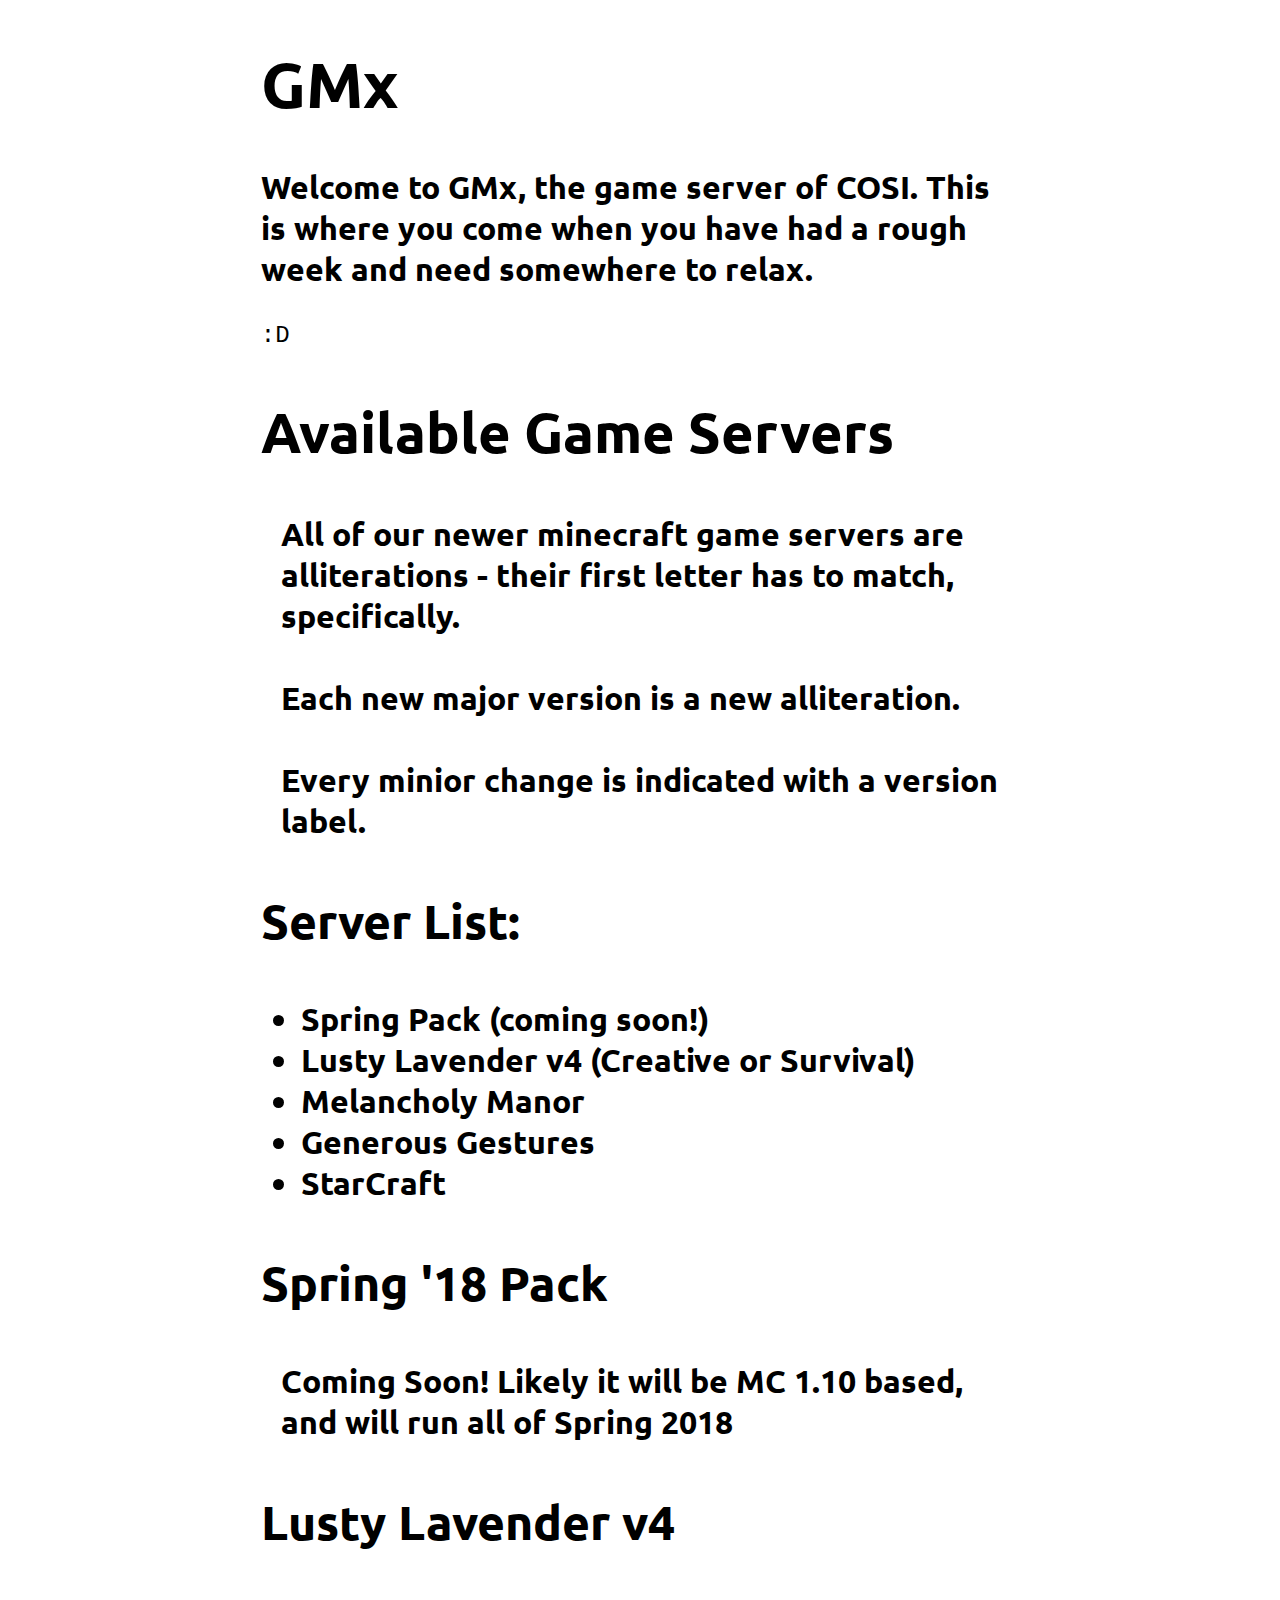
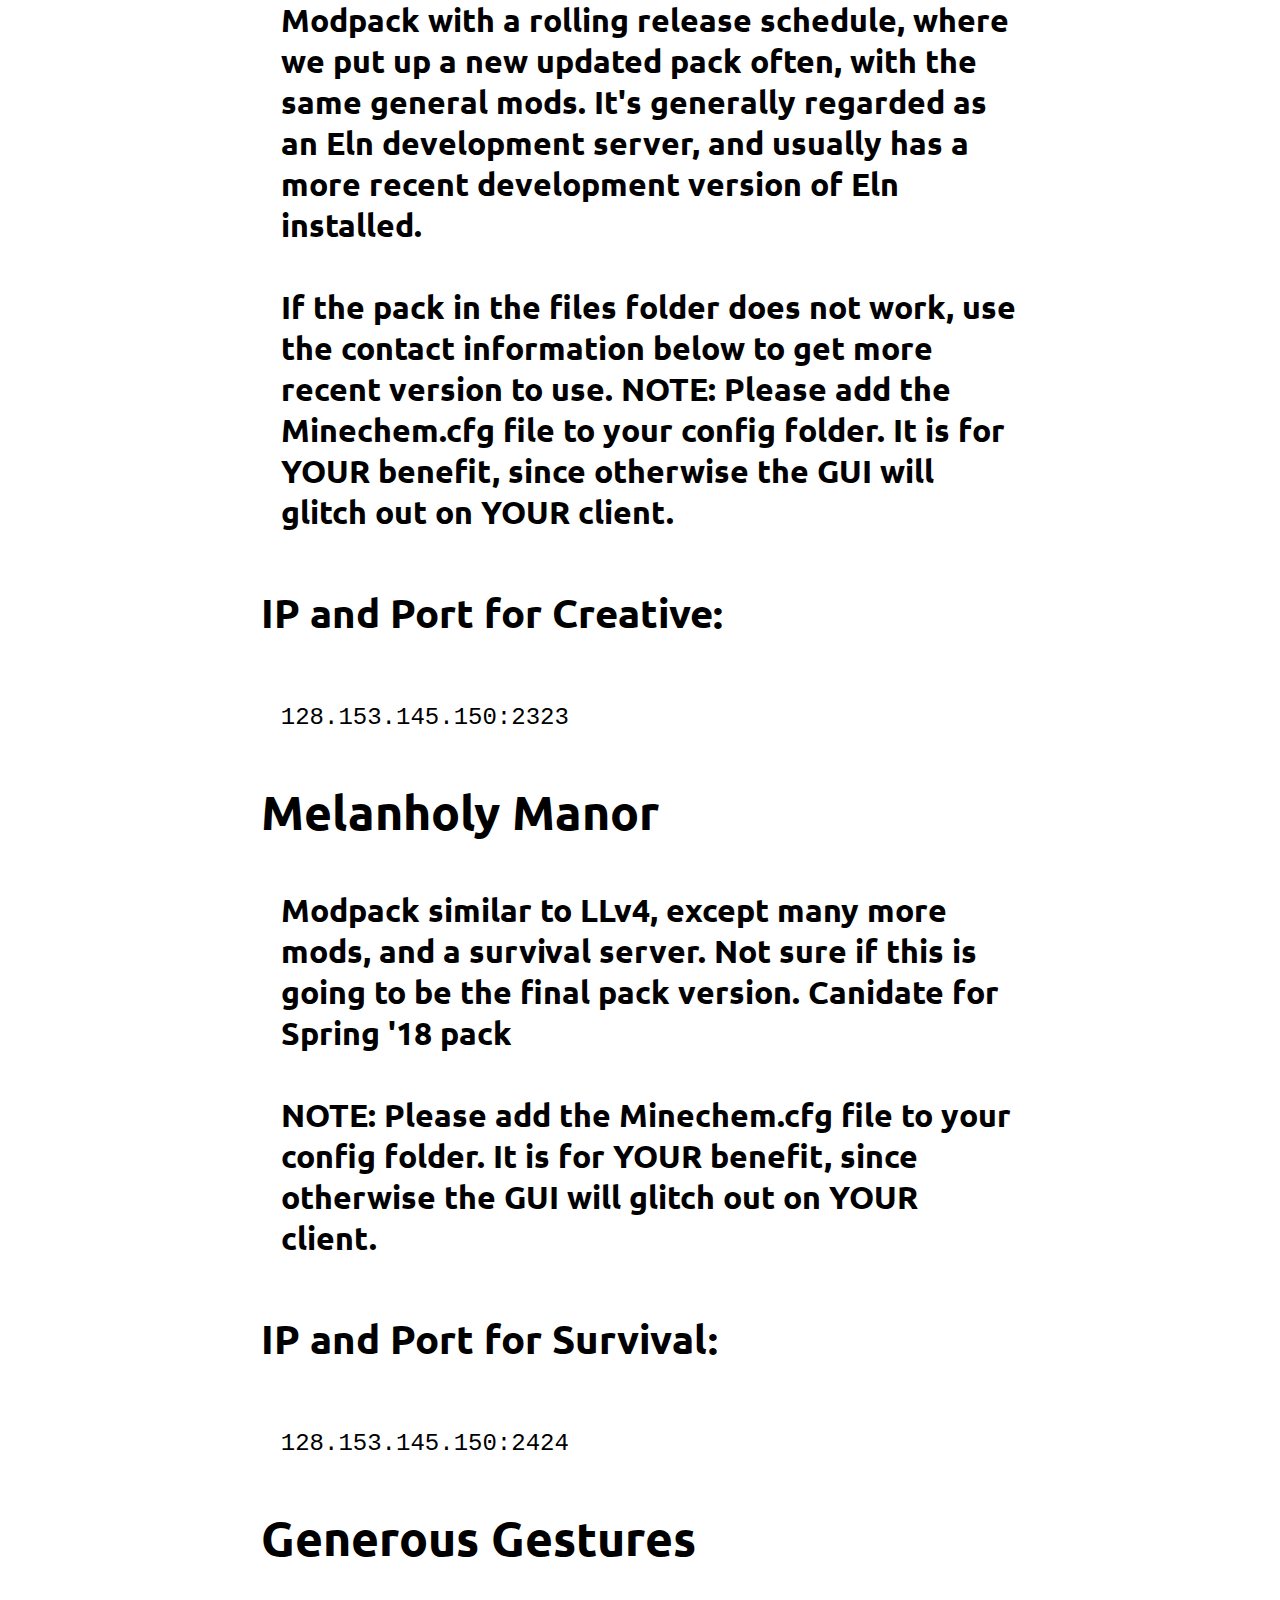
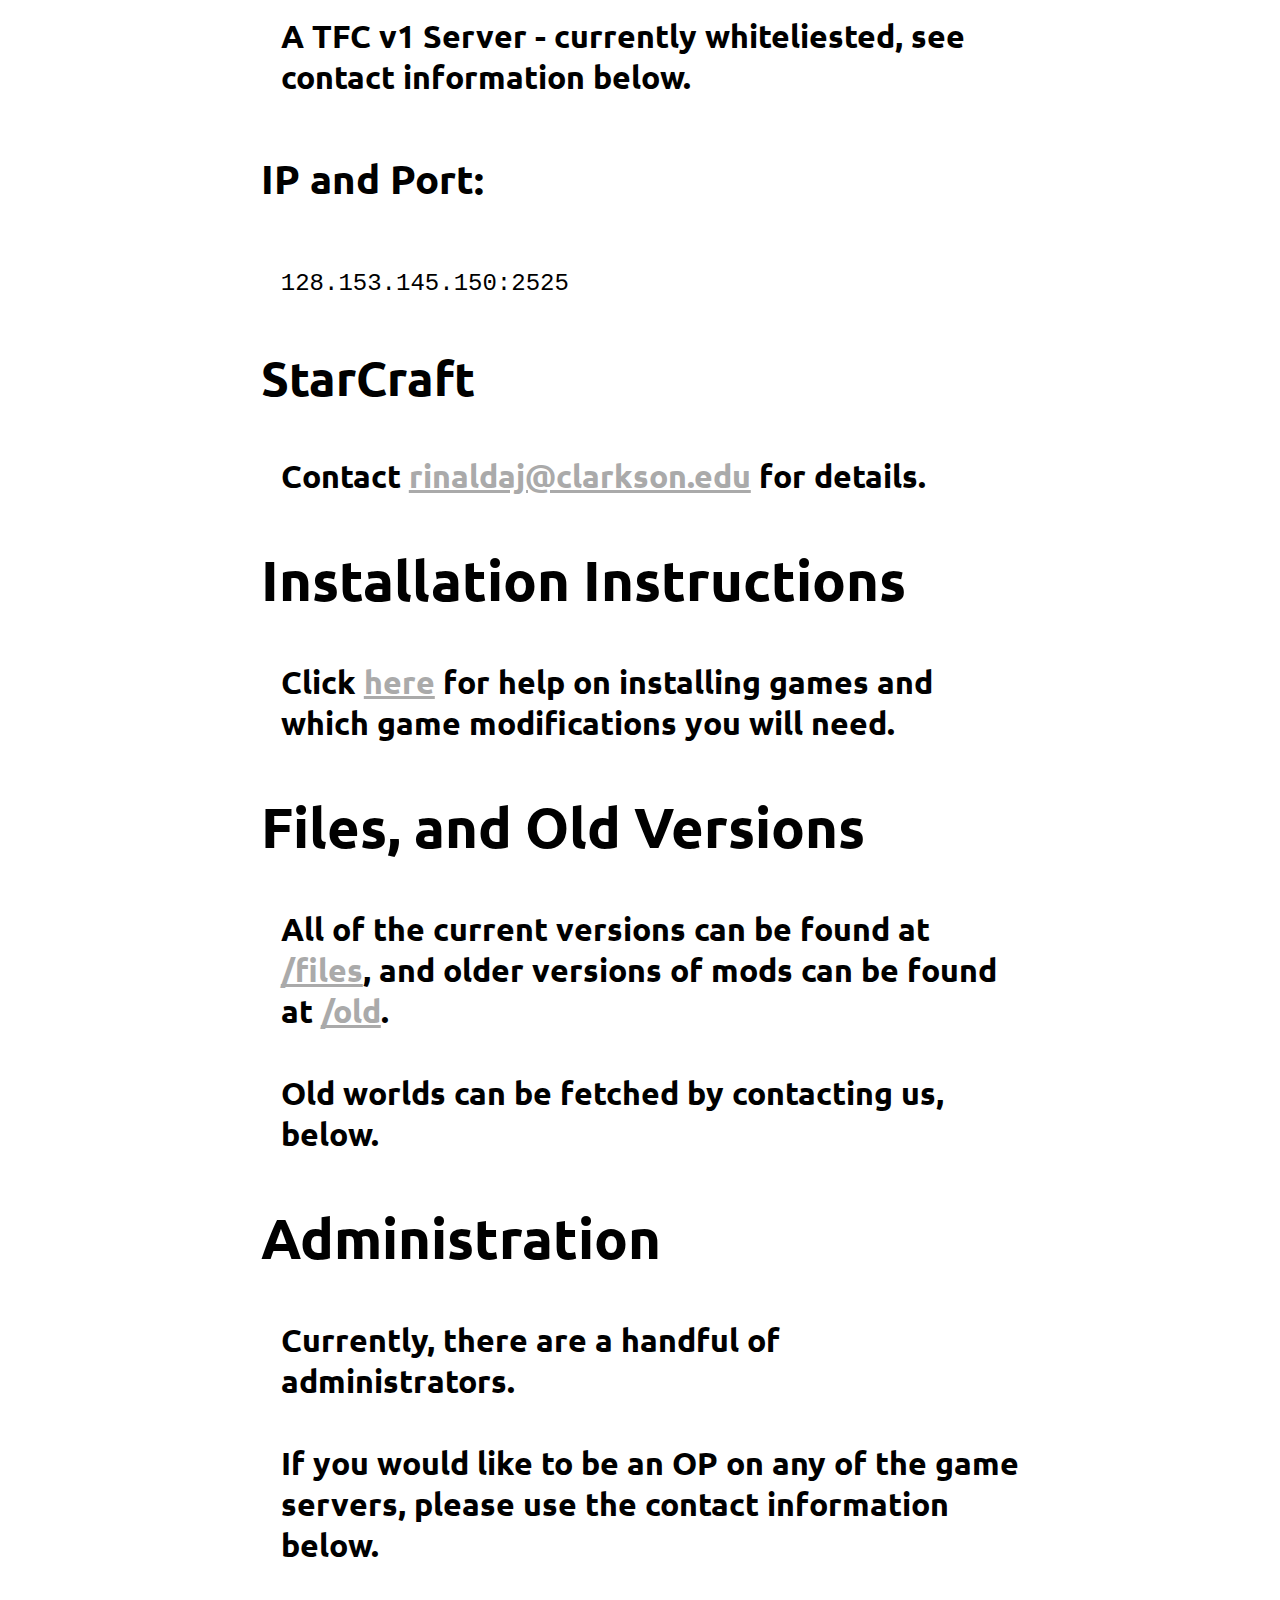
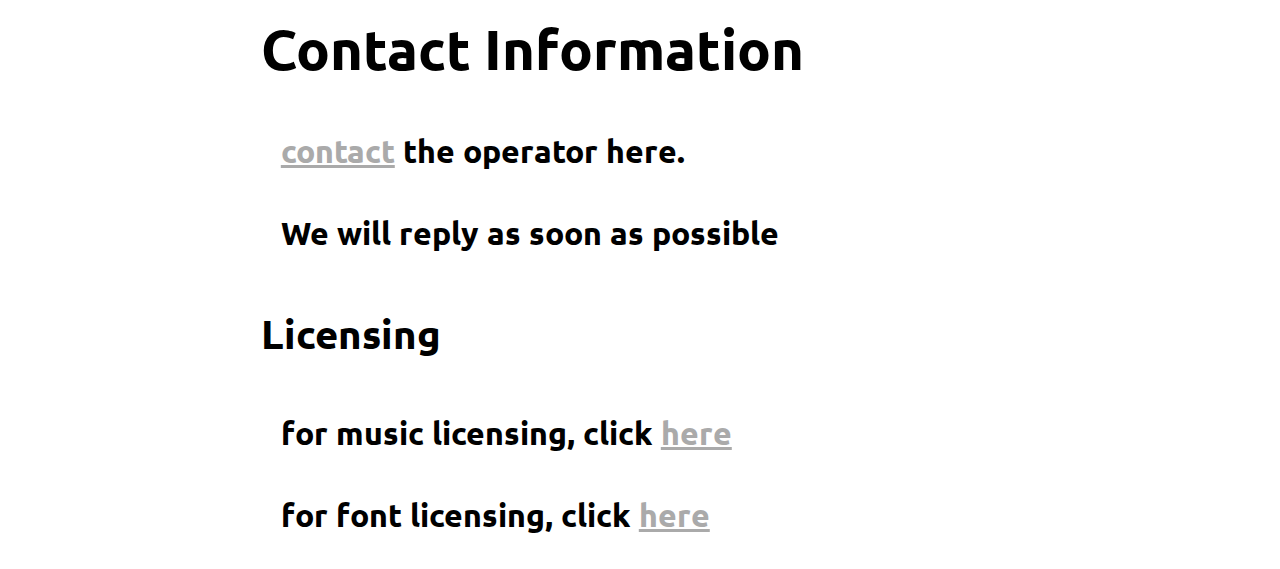
==== index.html @ 0f00244c "melancholy manor v1 going up soon" ====
<!DOCTYPE html>
<html>
<head>
  <meta charset="utf-8">
  <meta name="viewport" content="width=device-width, initial-scale=1.0">
  <link rel="stylesheet" type="text/css" href="style.css">
  <title>GMx</title>
</head>
<body>
  <div class="content">

    <h1>GMx</h1>
    <p>
      Welcome to GMx, the game server of COSI. This is where you come when you
      have had a rough week and need somewhere to relax. <pre>:D</pre>
    </p>

    <h2>Available Game Servers</h2>
    <p class="indent">
      All of our newer minecraft game servers are alliterations -
      their first letter has to match, specifically.
      <br/><br/>
      Each new major version is a new alliteration.
      <br/><br/>
      Every minior change is indicated with a version label.
    </p>

    <h3>Server List:</h3>
    <ul>
      <li>Spring Pack (coming soon!)</li>
      <li>Lusty Lavender v4 (Creative or Survival)</li>
      <li>Melancholy Manor</li>
      <li>Generous Gestures</li>
      <li>StarCraft</li>
    </ul>

    <h3>Spring '18 Pack</h3>
    <p class="indent">
      Coming Soon! Likely it will be MC 1.10 based, and will run all of Spring 2018
    </p>

    <h3>Lusty Lavender v4</h3>
    <p class="indent">
      Modpack with a rolling release schedule, where we put up a new updated pack often, with the same general mods. It's generally regarded as an Eln development server, and usually has a more recent development version of Eln installed.
      <br/><br/>
      If the pack in the files folder does not work, use the contact information below to get more recent version to use. NOTE: Please add the Minechem.cfg file to your config folder. It is for YOUR benefit, since otherwise the GUI will glitch out on YOUR client.
    </p>
    <h4>IP and Port for Creative:</h4>
    <code class="indent">128.153.145.150:2323</code>

    <h3>Melanholy Manor</h3>
    <p class="indent">
      Modpack similar to LLv4, except many more mods, and a survival server. Not sure if this is going to be the final pack version. Canidate for Spring '18 pack
      <br/><br/>
      NOTE: Please add the Minechem.cfg file to your config folder. It is for YOUR benefit, since otherwise the GUI will glitch out on YOUR client.
    <h4>IP and Port for Survival:</h4>
    <code class="indent">128.153.145.150:2424</code>

    <h3>Generous Gestures</h3>
    <p class="indent">
      A TFC v1 Server - currently whiteliested, see contact information below.
    <p class="indent">
    <h4>IP and Port:</h4>
    <code class="indent">128.153.145.150:2525</code>

    <h3>StarCraft</h3>
    <p class="indent">
      Contact <a href="mailto:rinaldaj@clarkson.edu">rinaldaj@clarkson.edu</a> for details.
    </p>

    <h2>Installation Instructions</h2>
    <p class="indent">
      Click <a href="install.html">here</a> for help on installing games and
      which game modifications you will need.
    </p>

    <h2>Files, and Old Versions</h2>
    <p class="indent">
      All of the current versions can be found at <a href="/files">/files</a>,
      and older versions of mods can be found at <a href="/old">/old</a>.
      <br/><br/>
      Old worlds can be fetched by contacting us, below.
    </p>

    <h2>Administration</h2>
    <p class="indent">
      Currently, there are a handful of administrators.
      <br/><br/>
      If you would like to be an OP on any of the game servers,
      please use the contact information below.
    </p>

    <h2>Contact Information</h2>
    <p class="indent">
      <a href="mailto:jrddunbr@gmail.com">contact</a> the operator here.
      <br/><br/>
      We will reply as soon as possible
    </p>

    <h4>Licensing</h4>
  	<p class="indent">
      for music licensing, click <a href="music.html">here</a>
      <br/><br/>
      for font licensing, click <a href="font/">here</a>
    </p>
  </div>
  <audio src="music/epic-song.mp3" style="display:hidden" autoplay loop></audio>
</body>
</html>
---- style.css ----
@font-face {
    font-family: gmx;
    src: url(font/Ubuntu-B.ttf);
}

html {
  background: #FFFFFF;
  color: black;
  font-family: "gmx", "Lucida Console", Monaco, monospace;
  font-size: 32px;
}

h1 {
  font-size: 64px;
}

h2 {
  font-size: 56px;
}

h3 {
  font-size: 48px;
}

h4 {
  font-size: 40px;
}


a, a.visited {
  color: #AAAAAA;
}

code, pre {
  font-family: "Lucida Console", Monaco, monospace;
  font-size: 24px;
}

.content {
  margin-left: 20%;
  margin-right: 20%;
}

.indent {
  margin-left: 20px;
}
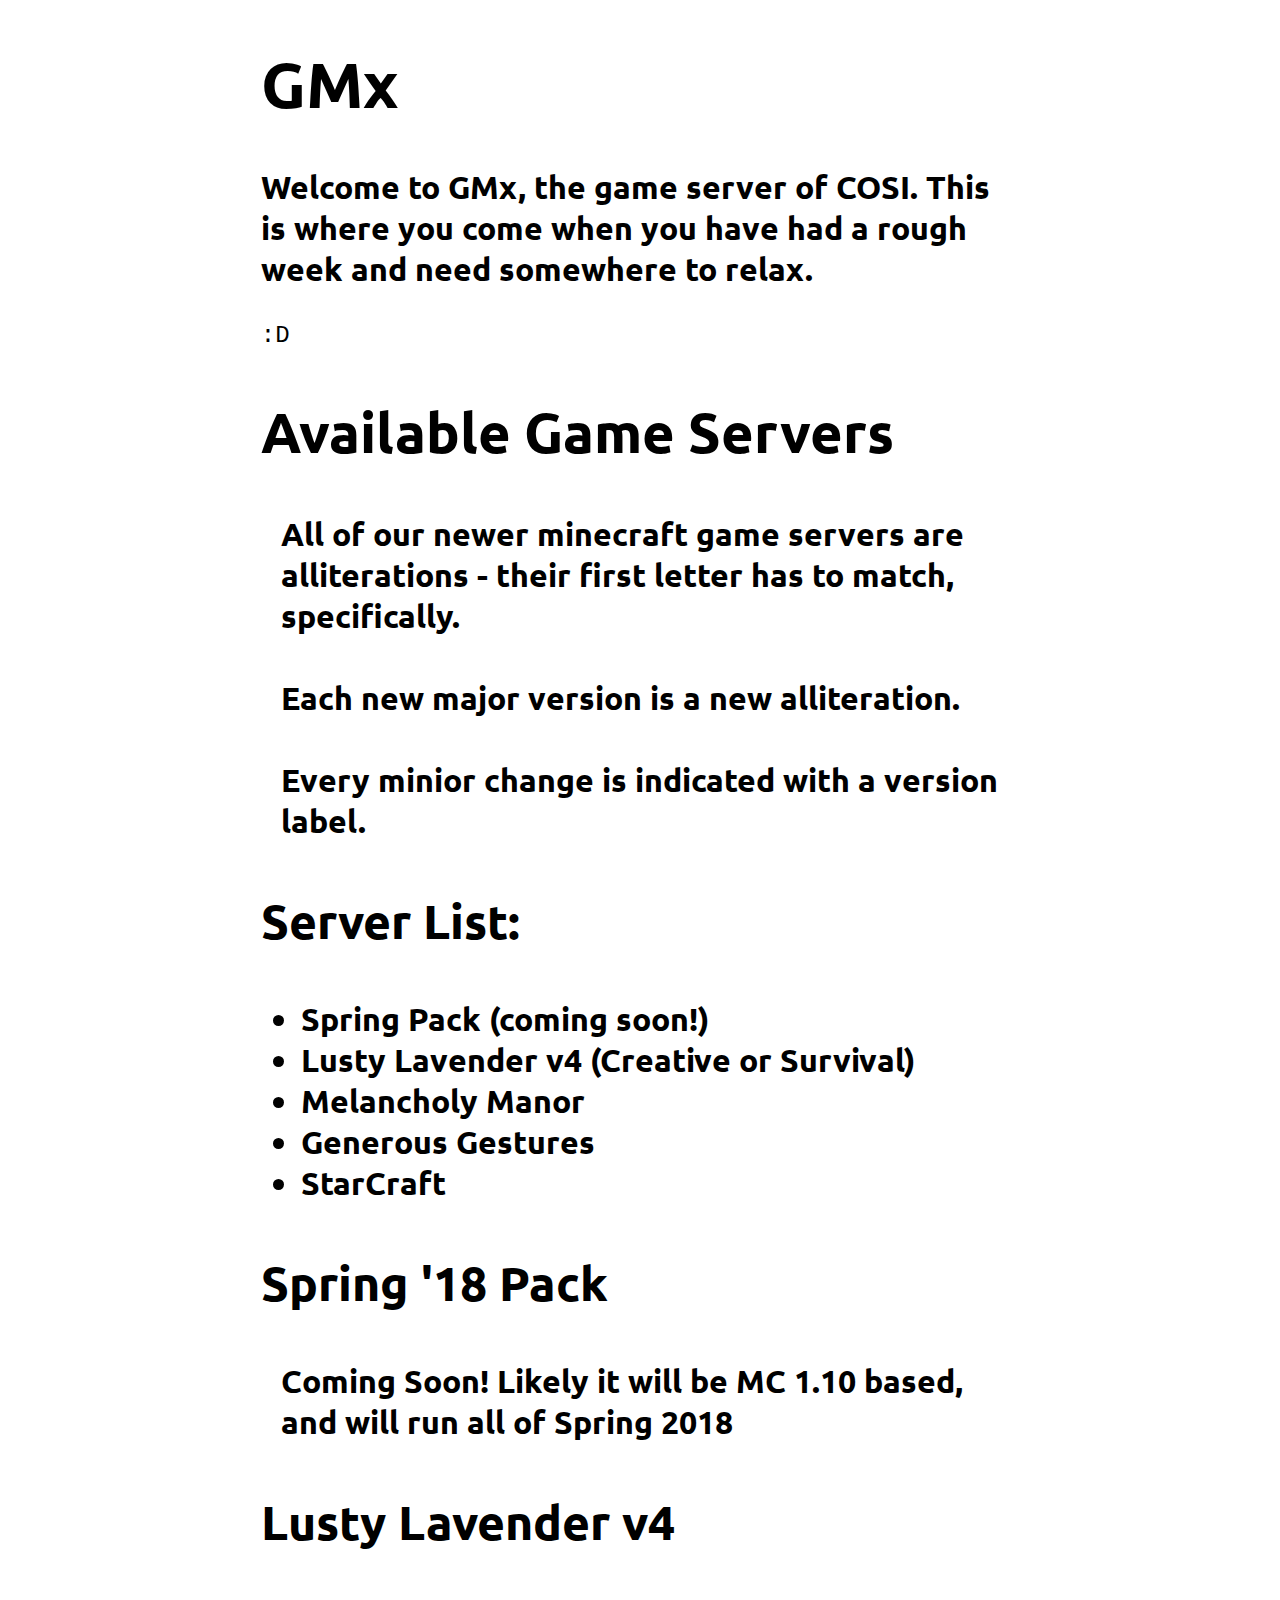
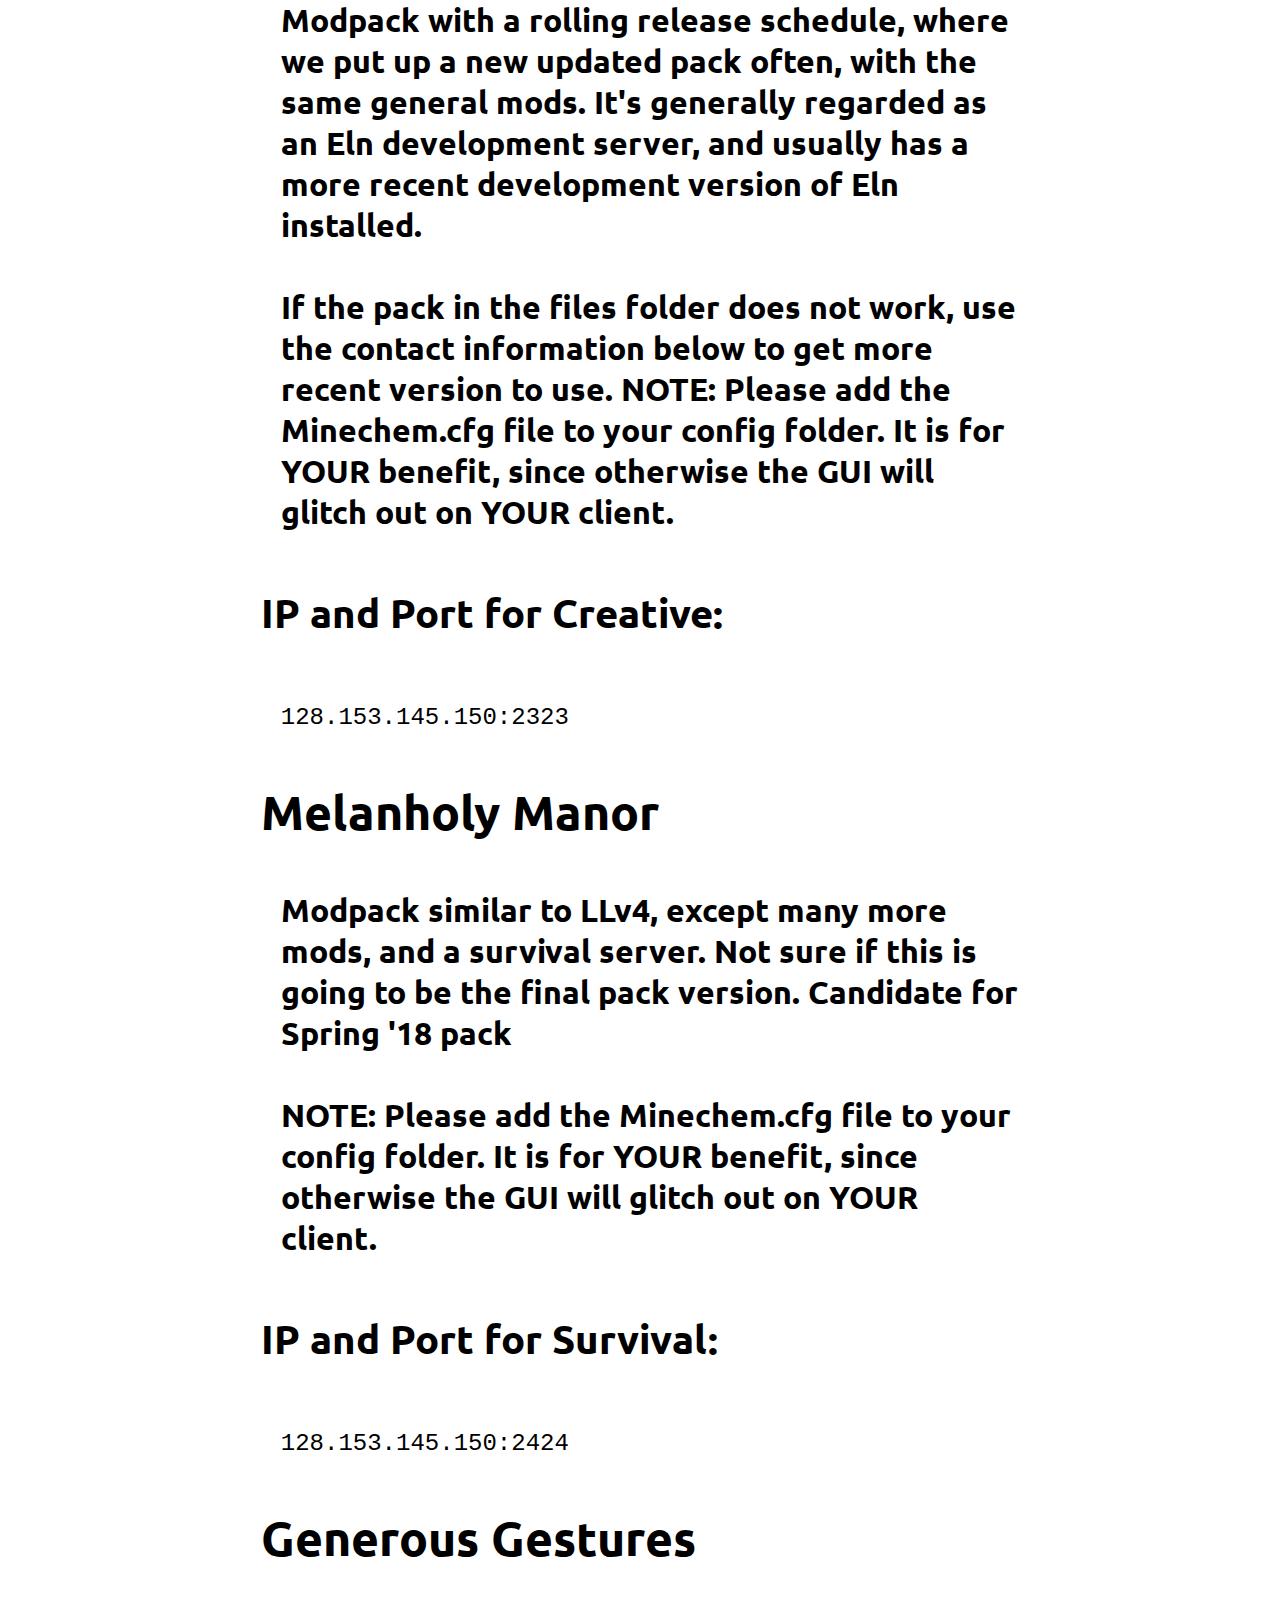
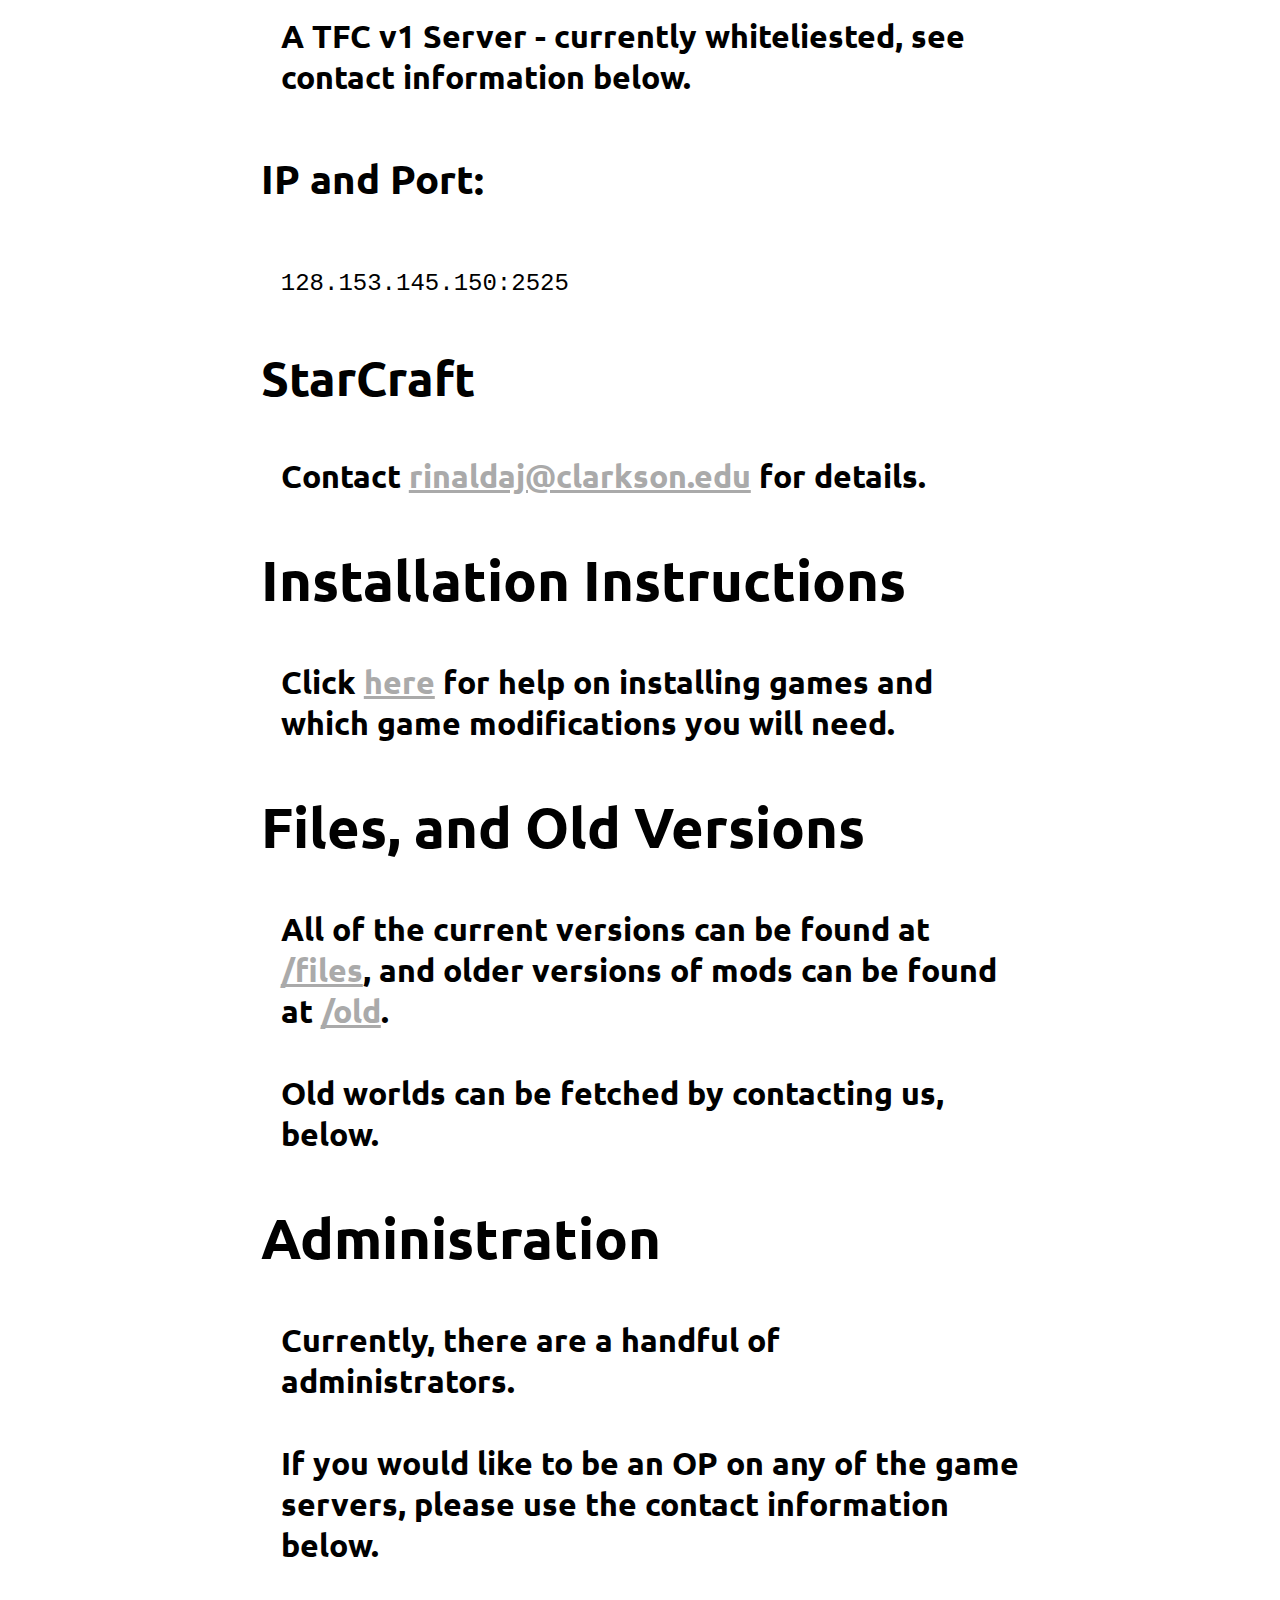
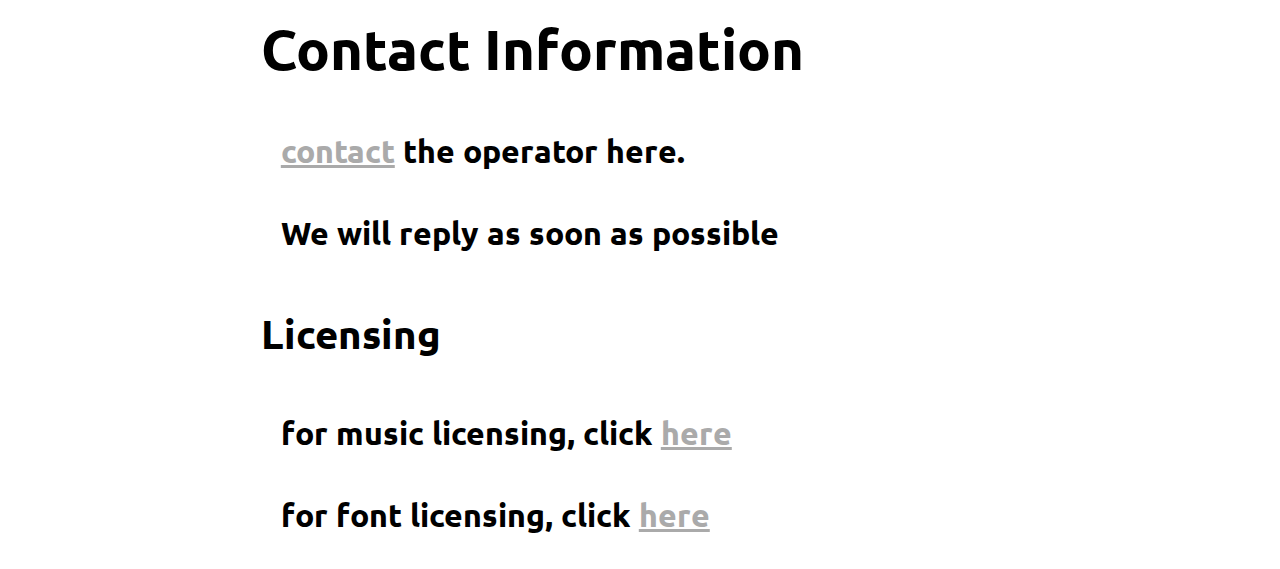
==== commit faafb53d: "whops" ====
--- a/index.html
+++ b/index.html
@@ -50,7 +50,7 @@
 
     <h3>Melanholy Manor</h3>
     <p class="indent">
-      Modpack similar to LLv4, except many more mods, and a survival server. Not sure if this is going to be the final pack version. Canidate for Spring '18 pack
+      Modpack similar to LLv4, except many more mods, and a survival server. Not sure if this is going to be the final pack version. Candidate for Spring '18 pack
       <br/><br/>
       NOTE: Please add the Minechem.cfg file to your config folder. It is for YOUR benefit, since otherwise the GUI will glitch out on YOUR client.
     <h4>IP and Port for Survival:</h4>
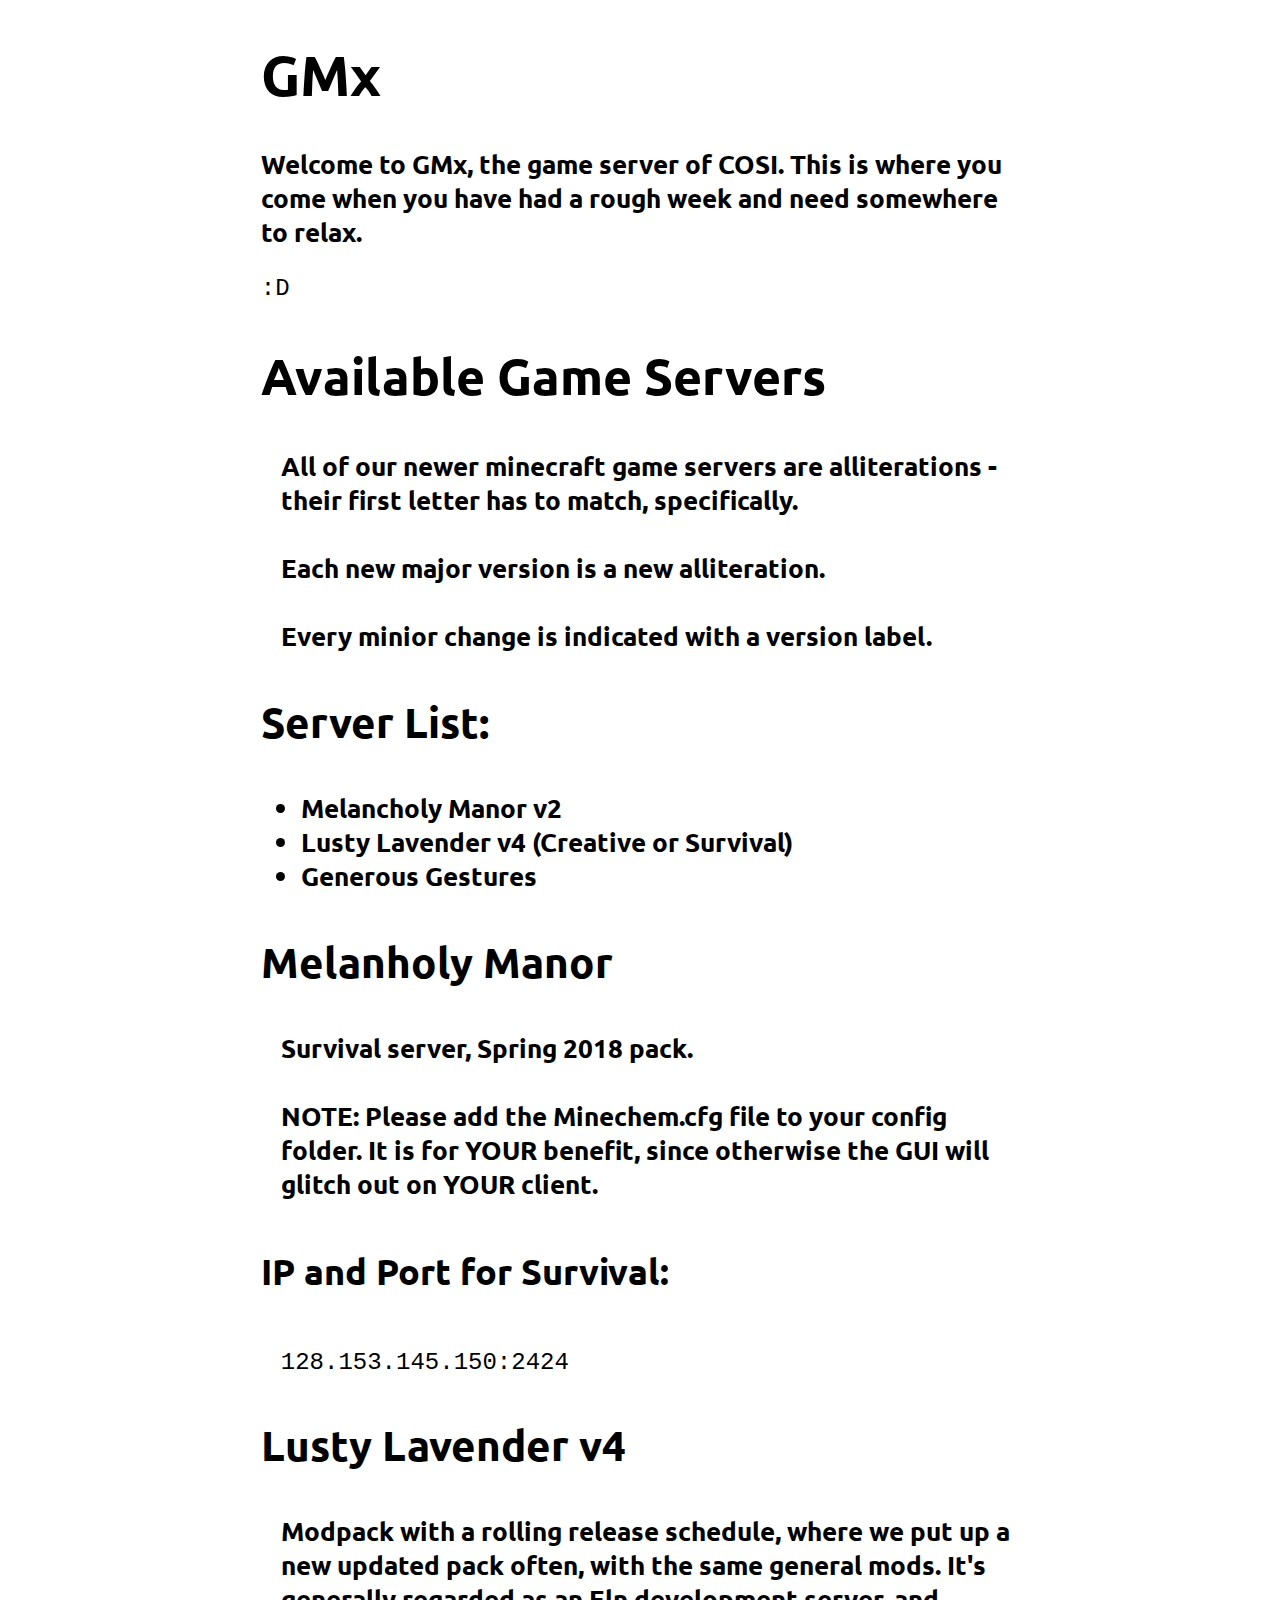
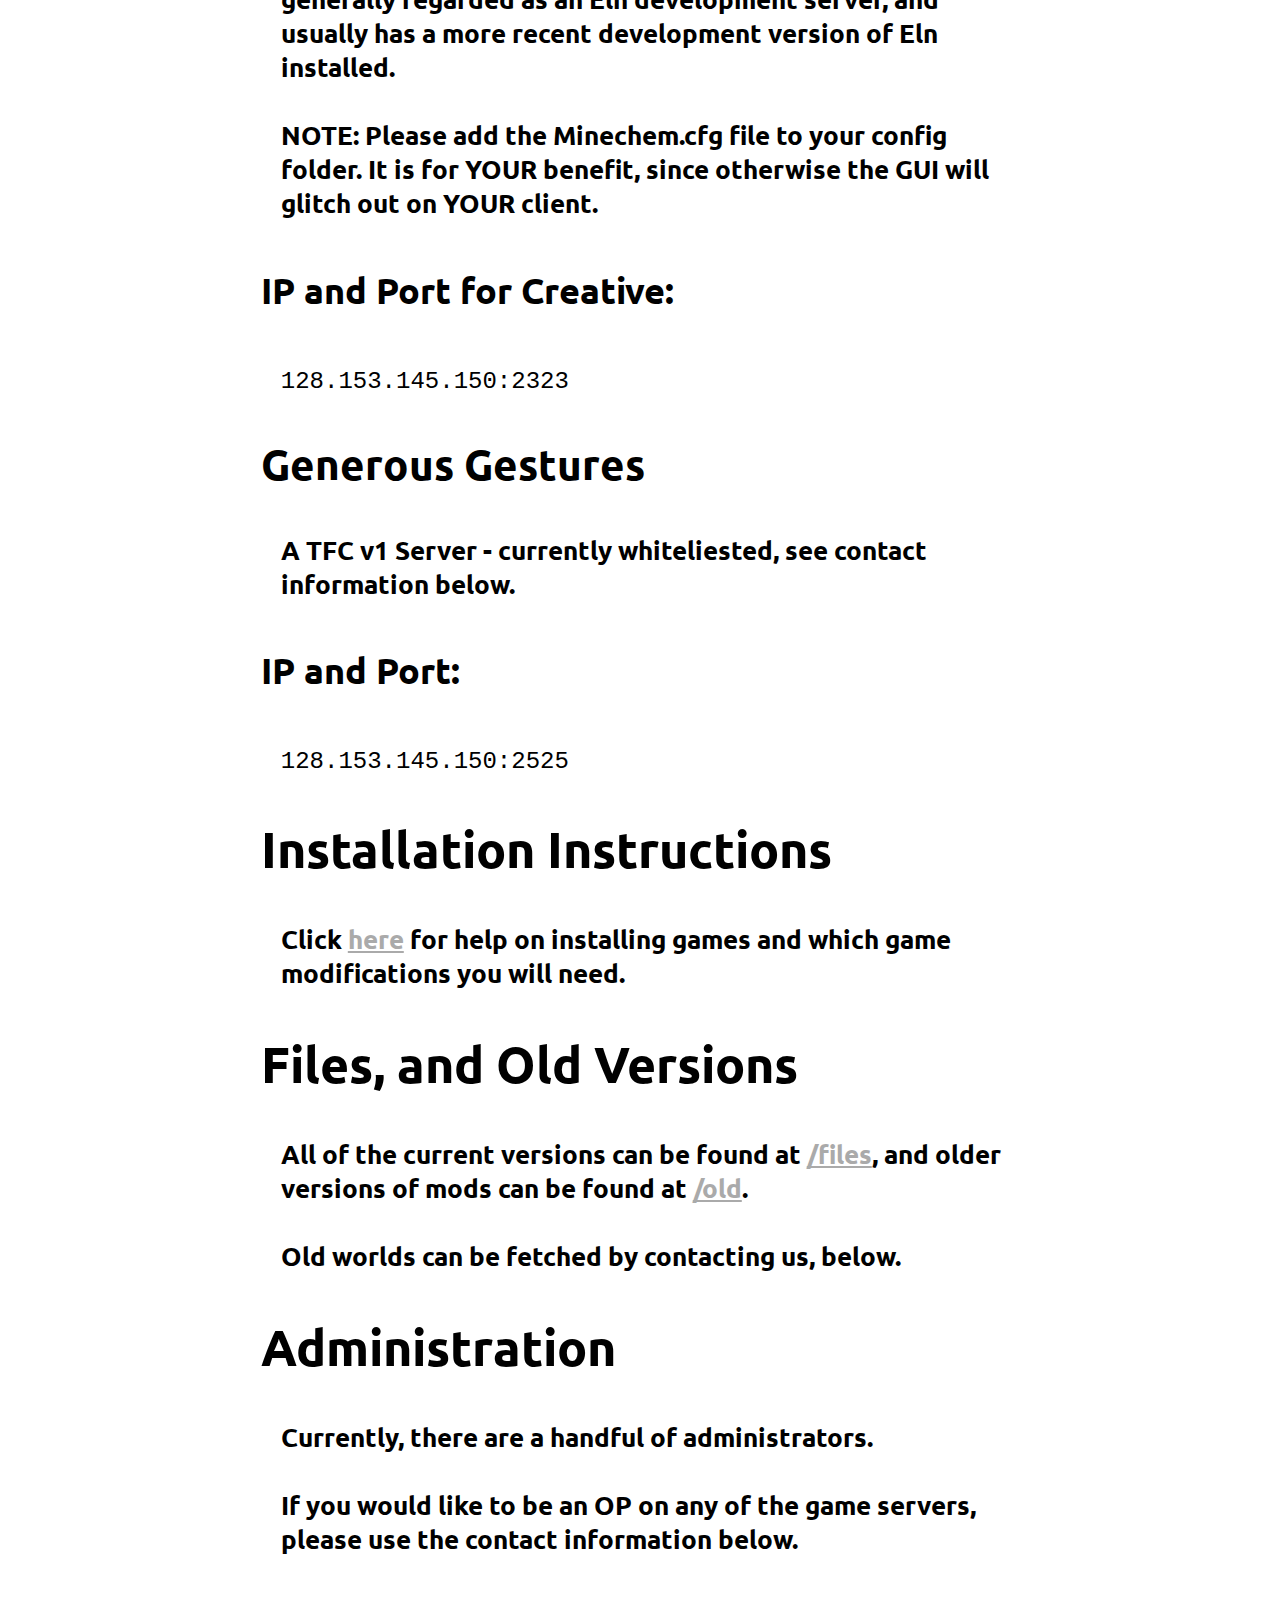
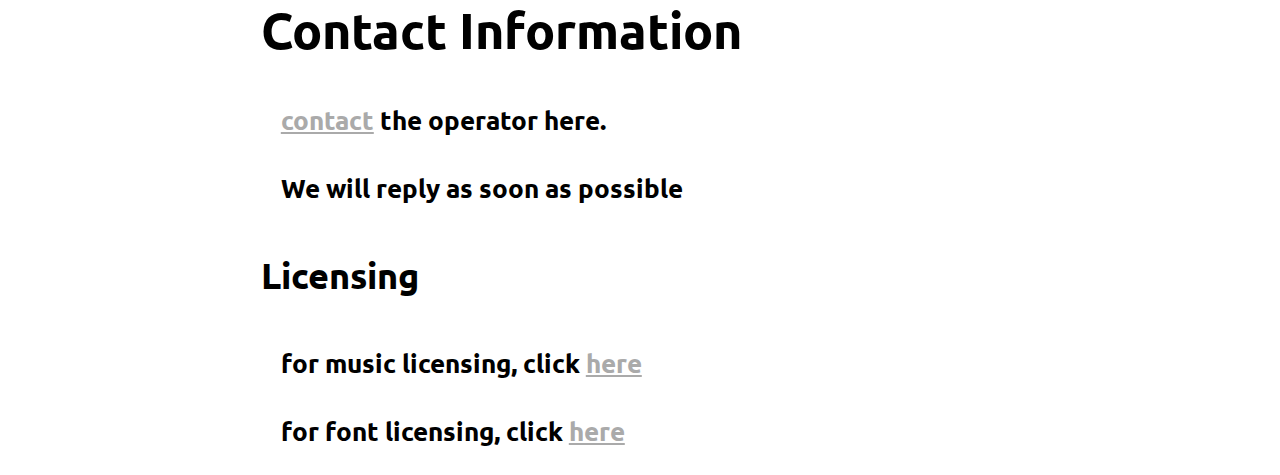
==== commit 9676b6f2: "removing erronous server (it was starbound) and updating packs" ====
--- a/index.html
+++ b/index.html
@@ -27,34 +27,27 @@
 
     <h3>Server List:</h3>
     <ul>
-      <li>Spring Pack (coming soon!)</li>
+      <li>Melancholy Manor v2</li>
       <li>Lusty Lavender v4 (Creative or Survival)</li>
-      <li>Melancholy Manor</li>
       <li>Generous Gestures</li>
-      <li>StarCraft</li>
     </ul>
 
-    <h3>Spring '18 Pack</h3>
+    <h3>Melanholy Manor</h3>
     <p class="indent">
-      Coming Soon! Likely it will be MC 1.10 based, and will run all of Spring 2018
-    </p>
+      Survival server, Spring 2018 pack.
+      <br/><br/>
+      NOTE: Please add the Minechem.cfg file to your config folder. It is for YOUR benefit, since otherwise the GUI will glitch out on YOUR client.
+    <h4>IP and Port for Survival:</h4>
+    <code class="indent">128.153.145.150:2424</code>
 
     <h3>Lusty Lavender v4</h3>
     <p class="indent">
       Modpack with a rolling release schedule, where we put up a new updated pack often, with the same general mods. It's generally regarded as an Eln development server, and usually has a more recent development version of Eln installed.
       <br/><br/>
-      If the pack in the files folder does not work, use the contact information below to get more recent version to use. NOTE: Please add the Minechem.cfg file to your config folder. It is for YOUR benefit, since otherwise the GUI will glitch out on YOUR client.
+      NOTE: Please add the Minechem.cfg file to your config folder. It is for YOUR benefit, since otherwise the GUI will glitch out on YOUR client.
     </p>
     <h4>IP and Port for Creative:</h4>
     <code class="indent">128.153.145.150:2323</code>
-
-    <h3>Melanholy Manor</h3>
-    <p class="indent">
-      Modpack similar to LLv4, except many more mods, and a survival server. Not sure if this is going to be the final pack version. Candidate for Spring '18 pack
-      <br/><br/>
-      NOTE: Please add the Minechem.cfg file to your config folder. It is for YOUR benefit, since otherwise the GUI will glitch out on YOUR client.
-    <h4>IP and Port for Survival:</h4>
-    <code class="indent">128.153.145.150:2424</code>
 
     <h3>Generous Gestures</h3>
     <p class="indent">
@@ -62,11 +55,6 @@
     <p class="indent">
     <h4>IP and Port:</h4>
     <code class="indent">128.153.145.150:2525</code>
-
-    <h3>StarCraft</h3>
-    <p class="indent">
-      Contact <a href="mailto:rinaldaj@clarkson.edu">rinaldaj@clarkson.edu</a> for details.
-    </p>
 
     <h2>Installation Instructions</h2>
     <p class="indent">
--- a/style.css
+++ b/style.css
@@ -7,23 +7,23 @@
   background: #FFFFFF;
   color: black;
   font-family: "gmx", "Lucida Console", Monaco, monospace;
-  font-size: 32px;
+  font-size: 26px;
 }
 
 h1 {
-  font-size: 64px;
+  font-size: 56px;
 }
 
 h2 {
-  font-size: 56px;
+  font-size: 50px;
 }
 
 h3 {
-  font-size: 48px;
+  font-size: 42px;
 }
 
 h4 {
-  font-size: 40px;
+  font-size: 36px;
 }
 
 
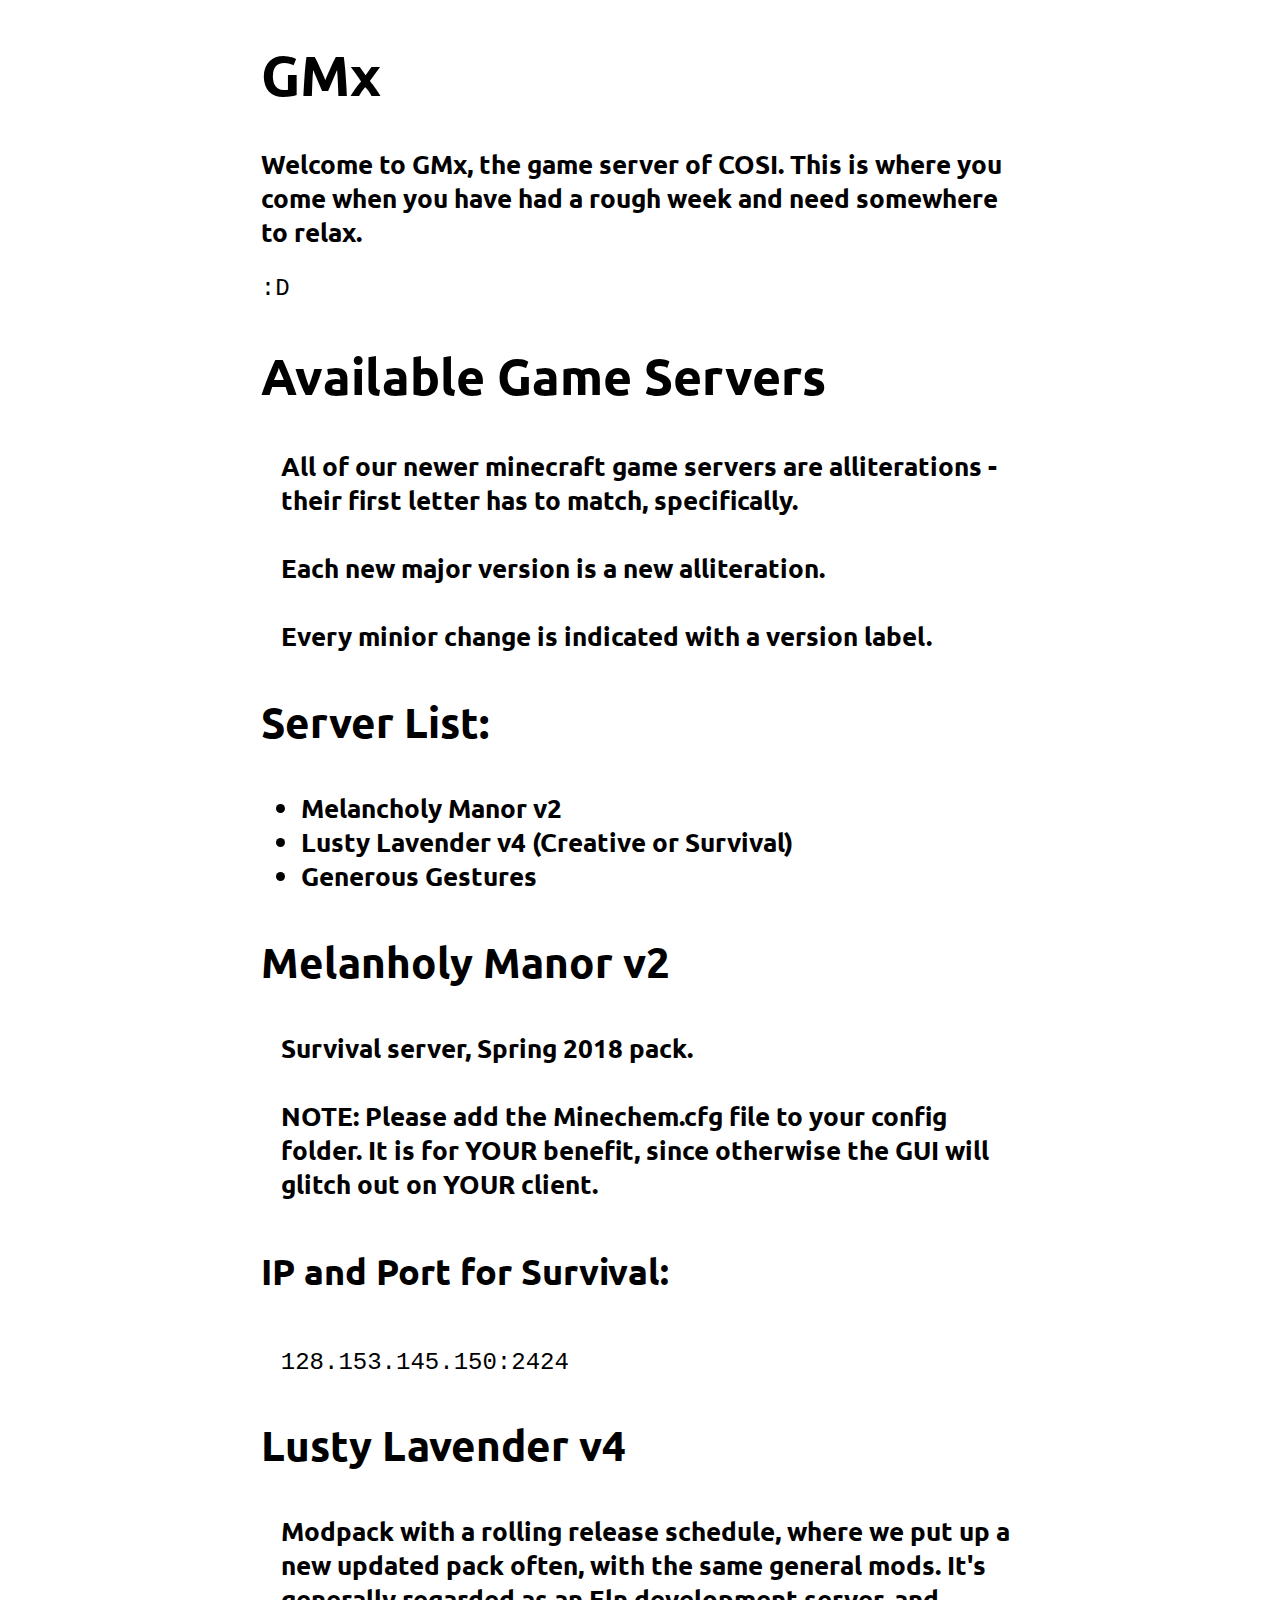
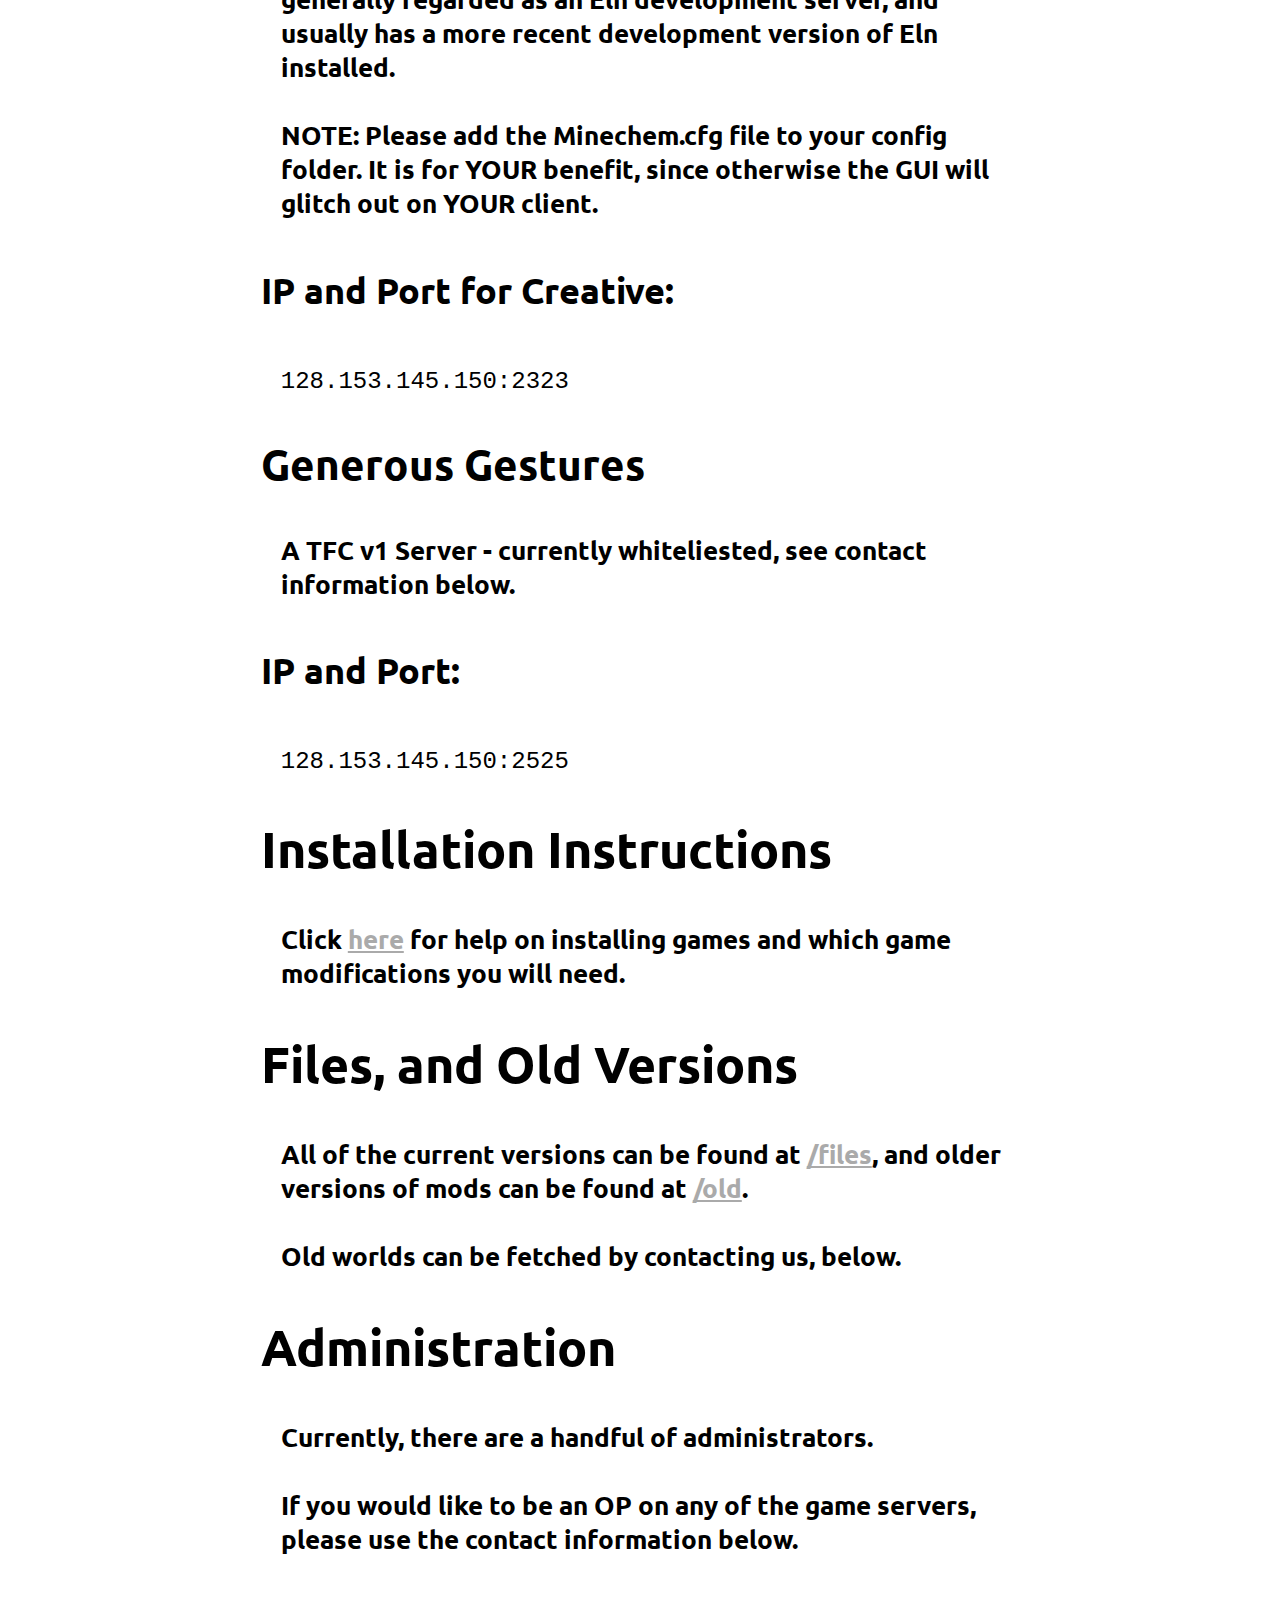
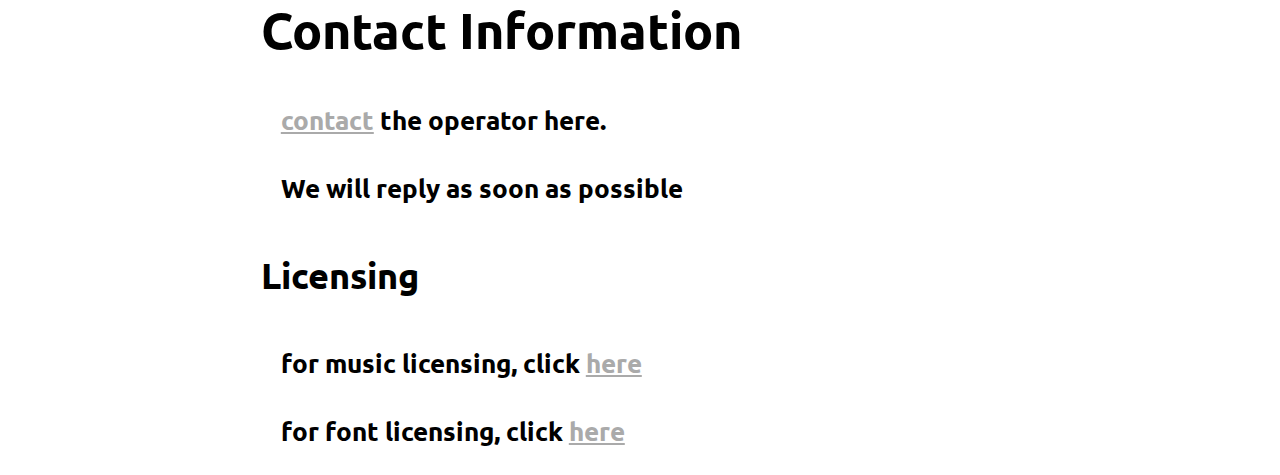
==== commit cdbcddac: "v2" ====
--- a/index.html
+++ b/index.html
@@ -32,7 +32,7 @@
       <li>Generous Gestures</li>
     </ul>
 
-    <h3>Melanholy Manor</h3>
+    <h3>Melanholy Manor v2</h3>
     <p class="indent">
       Survival server, Spring 2018 pack.
       <br/><br/>
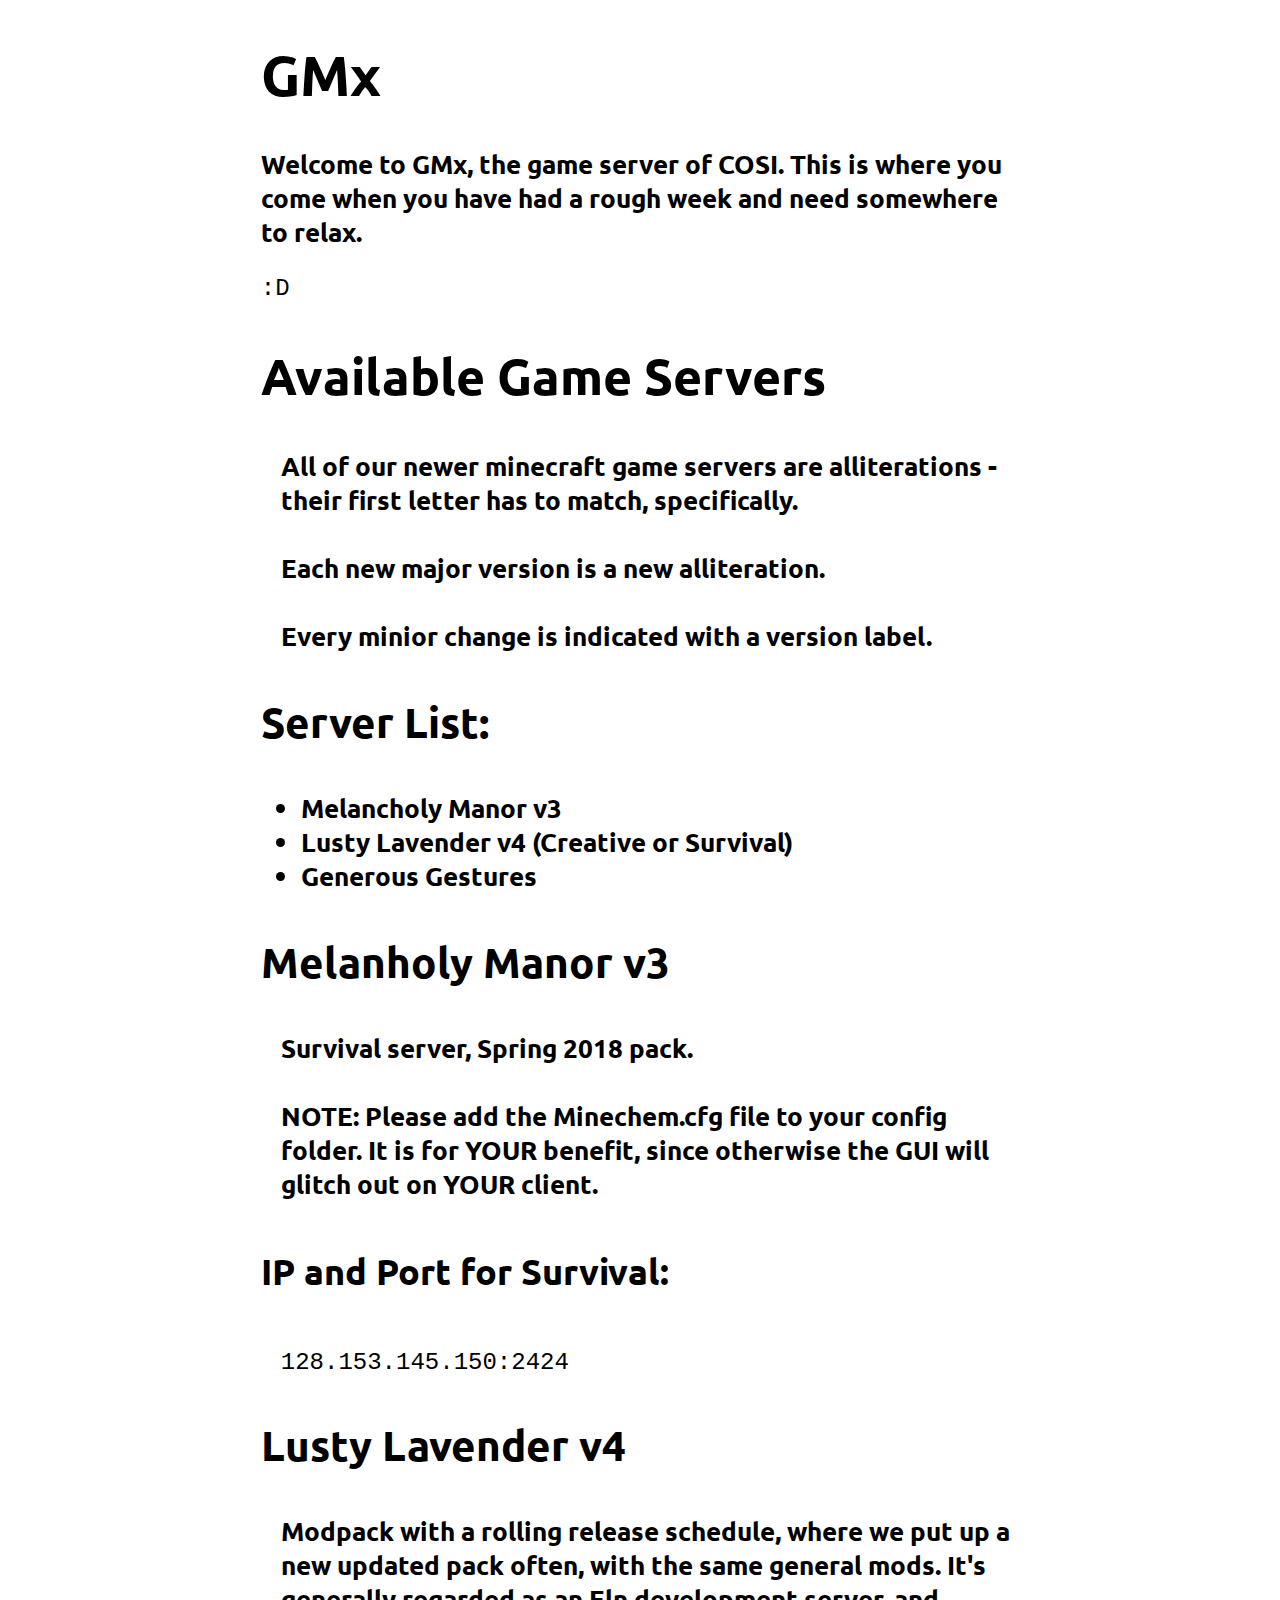
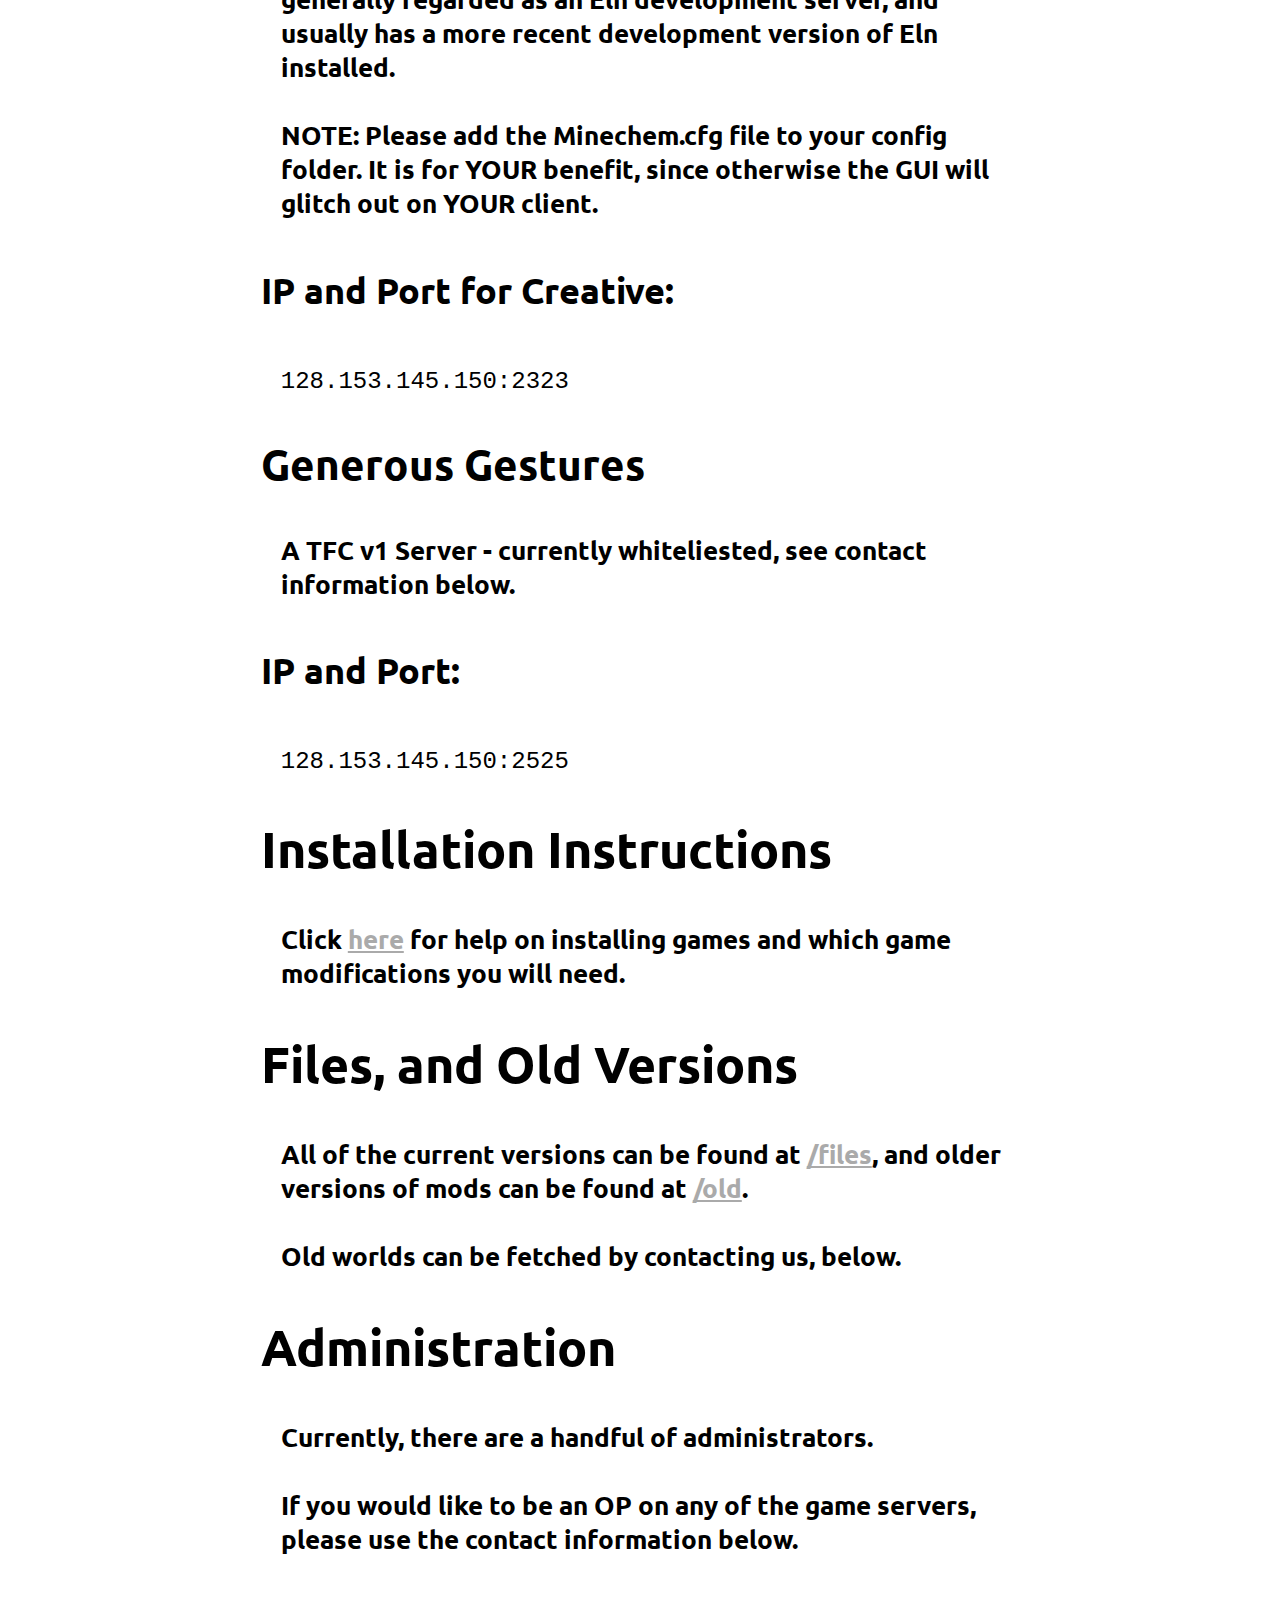
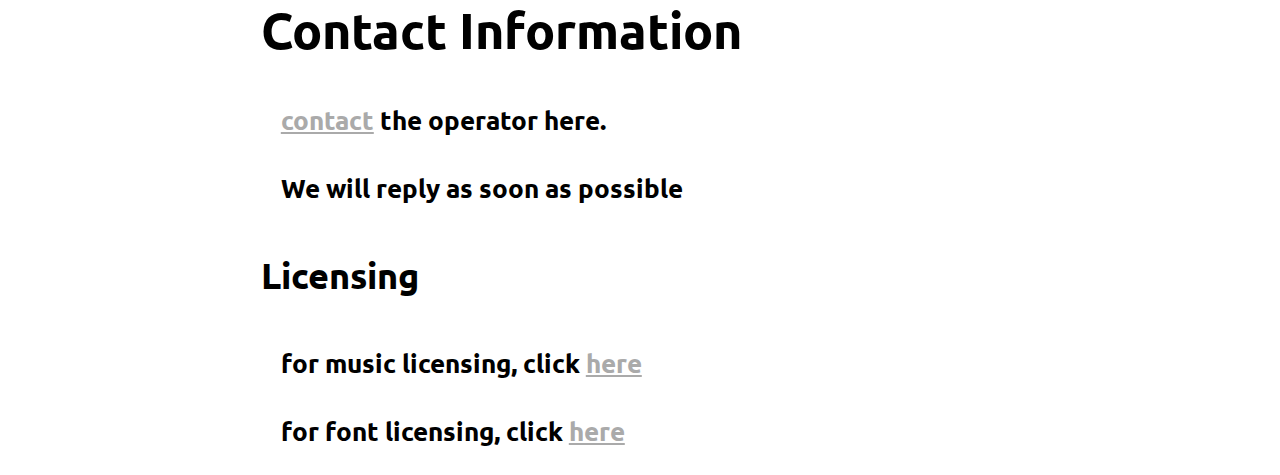
==== commit 0c7443fb: "derp, v3" ====
--- a/index.html
+++ b/index.html
@@ -27,12 +27,12 @@
 
     <h3>Server List:</h3>
     <ul>
-      <li>Melancholy Manor v2</li>
+      <li>Melancholy Manor v3</li>
       <li>Lusty Lavender v4 (Creative or Survival)</li>
       <li>Generous Gestures</li>
     </ul>
 
-    <h3>Melanholy Manor v2</h3>
+    <h3>Melanholy Manor v3</h3>
     <p class="indent">
       Survival server, Spring 2018 pack.
       <br/><br/>
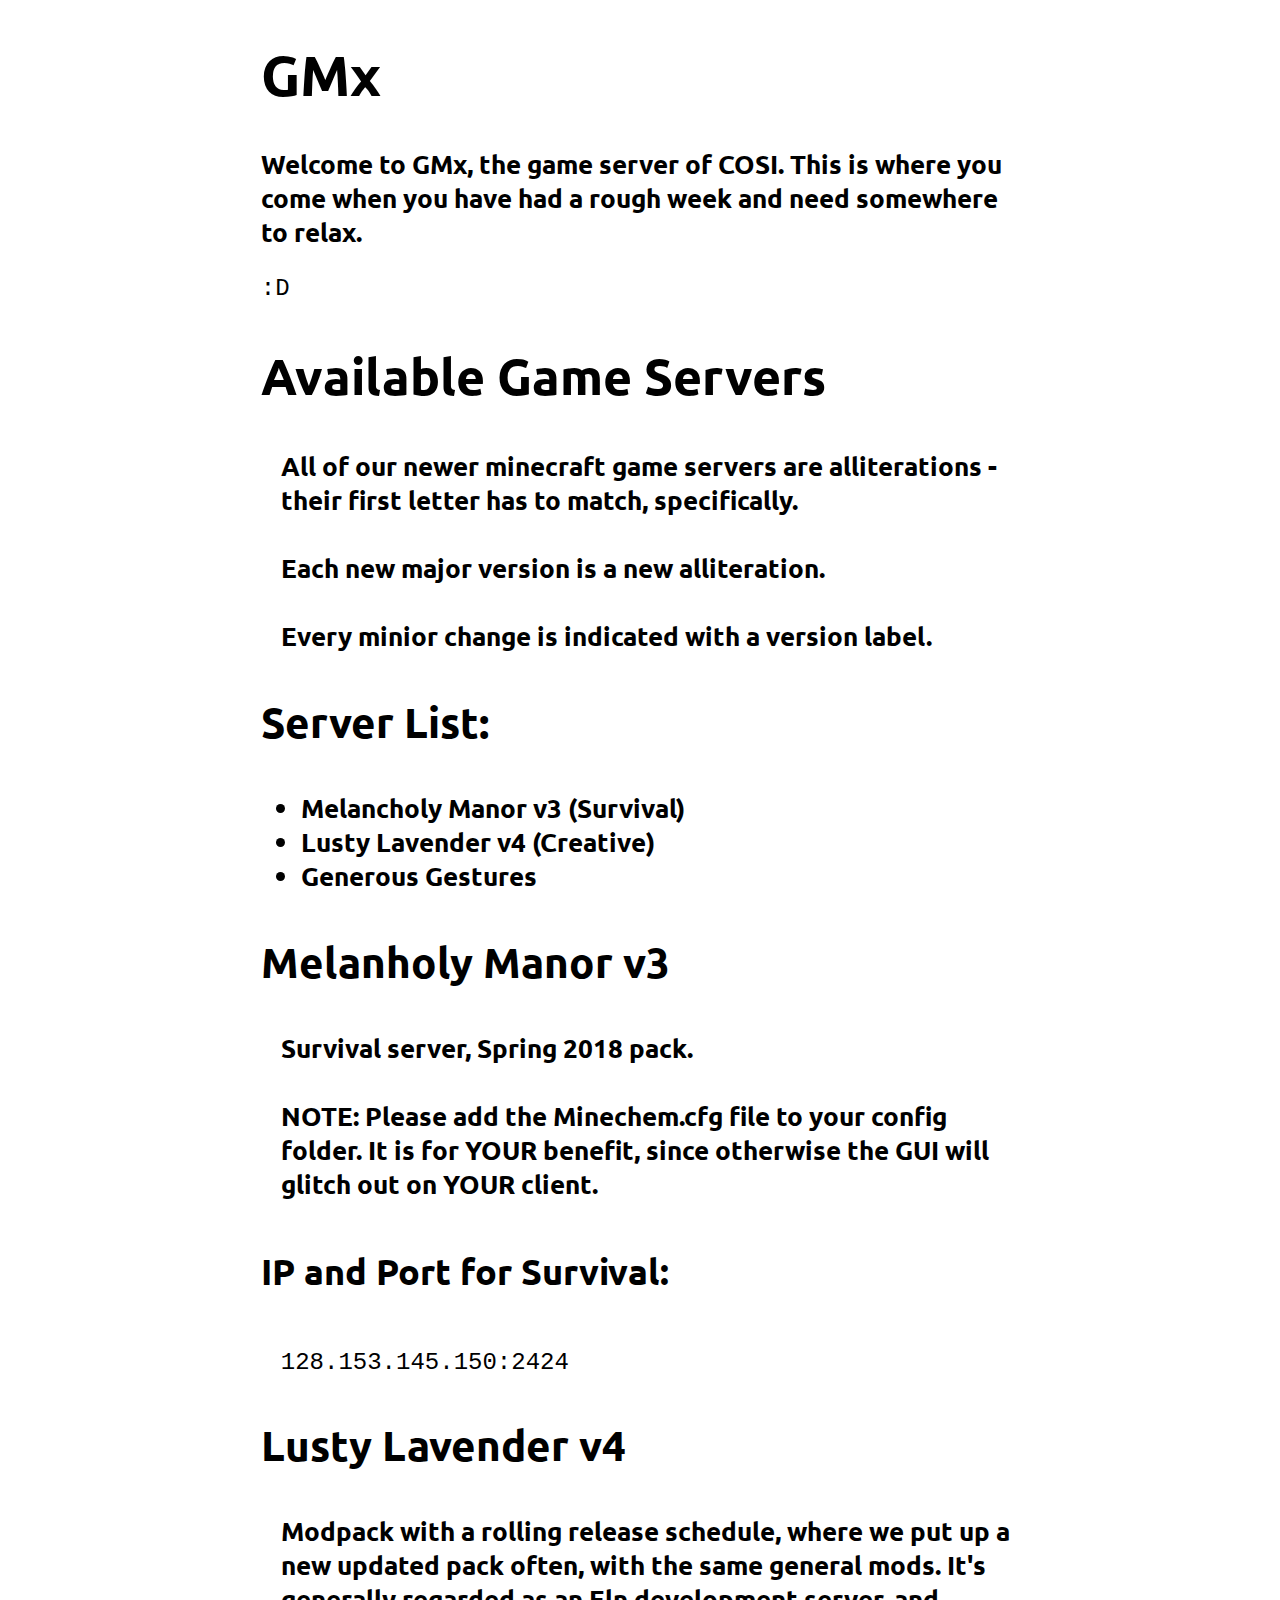
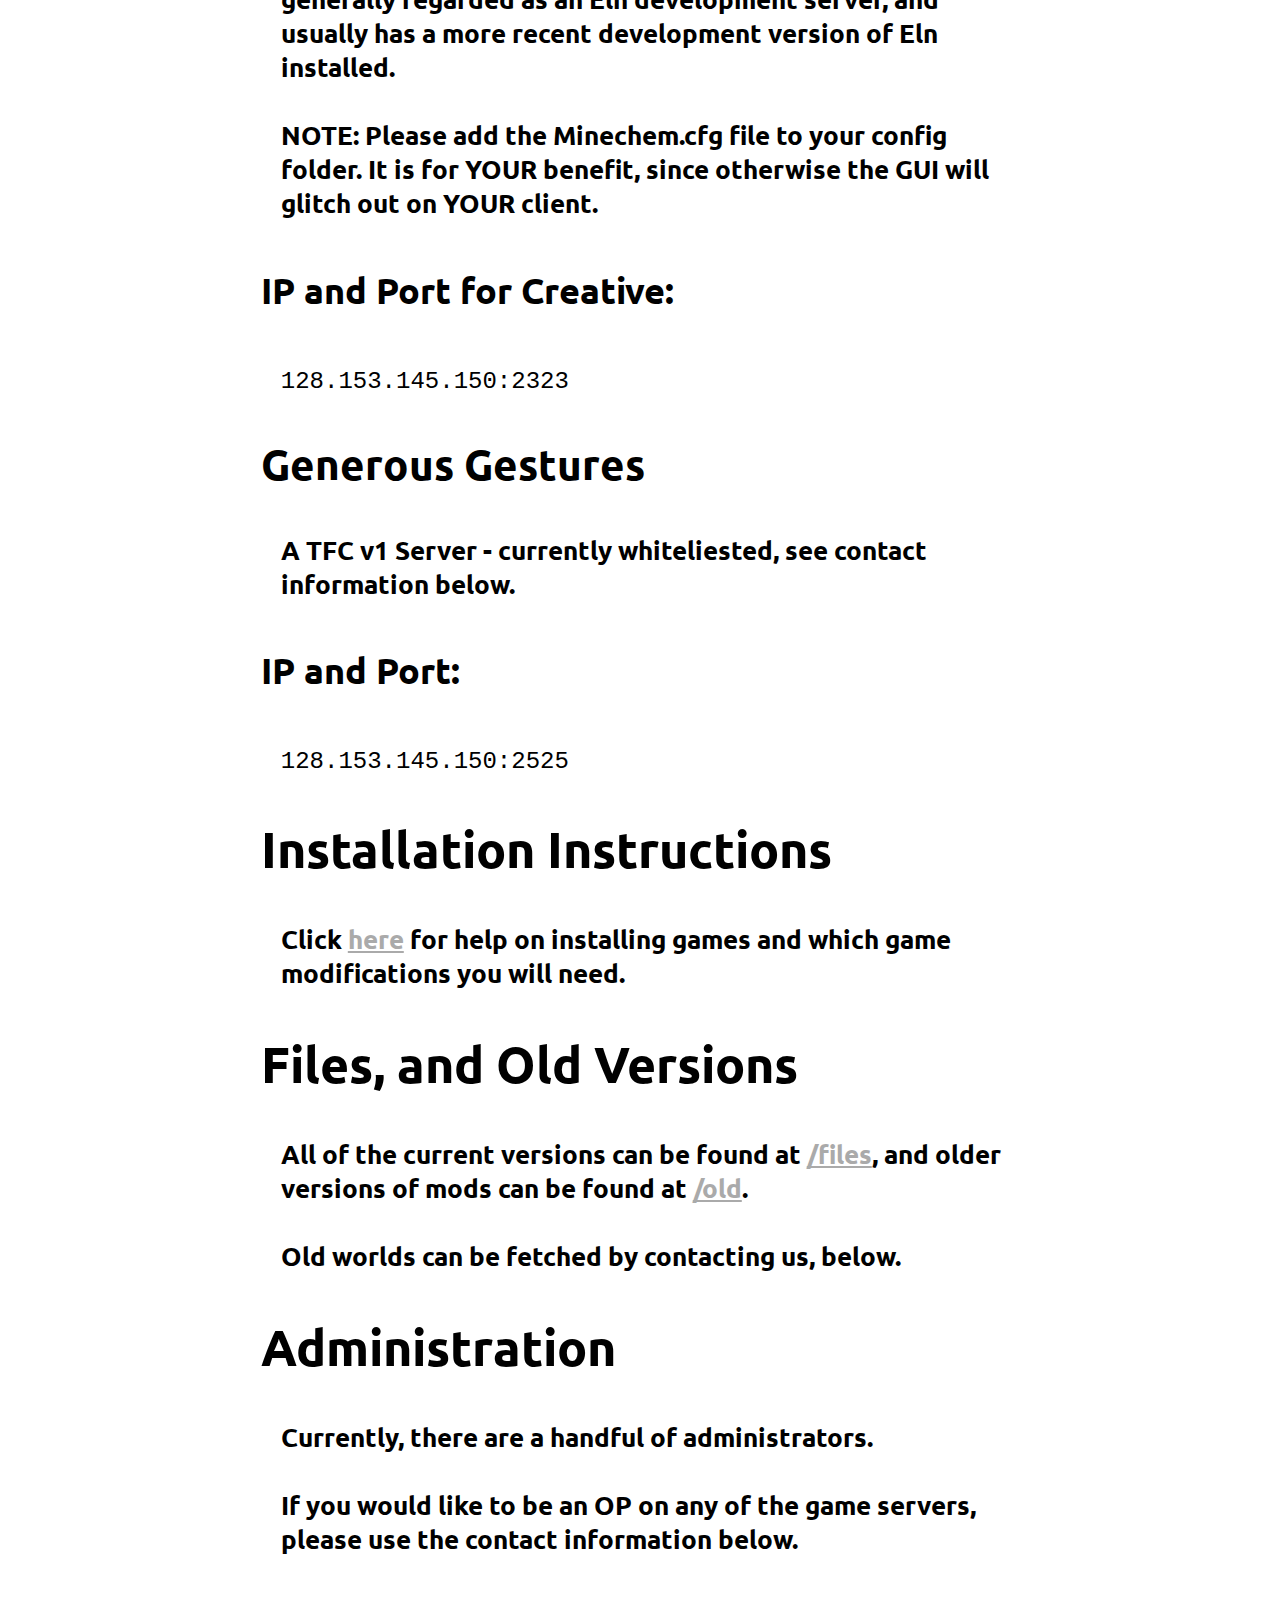
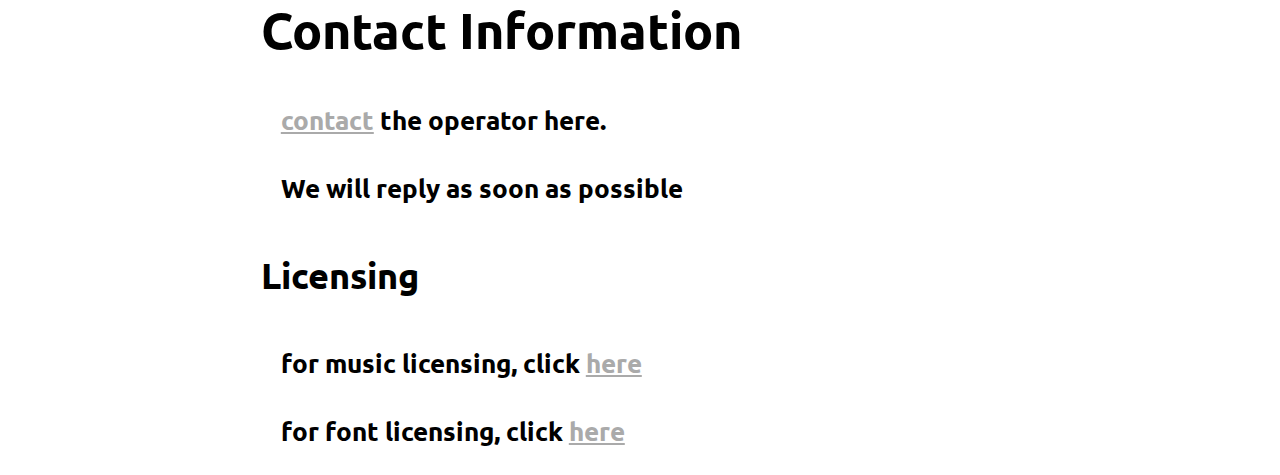
==== commit 0174493b: "adding types of servers" ====
--- a/index.html
+++ b/index.html
@@ -27,8 +27,8 @@
 
     <h3>Server List:</h3>
     <ul>
-      <li>Melancholy Manor v3</li>
-      <li>Lusty Lavender v4 (Creative or Survival)</li>
+      <li>Melancholy Manor v3 (Survival)</li>
+      <li>Lusty Lavender v4 (Creative)</li>
       <li>Generous Gestures</li>
     </ul>
 
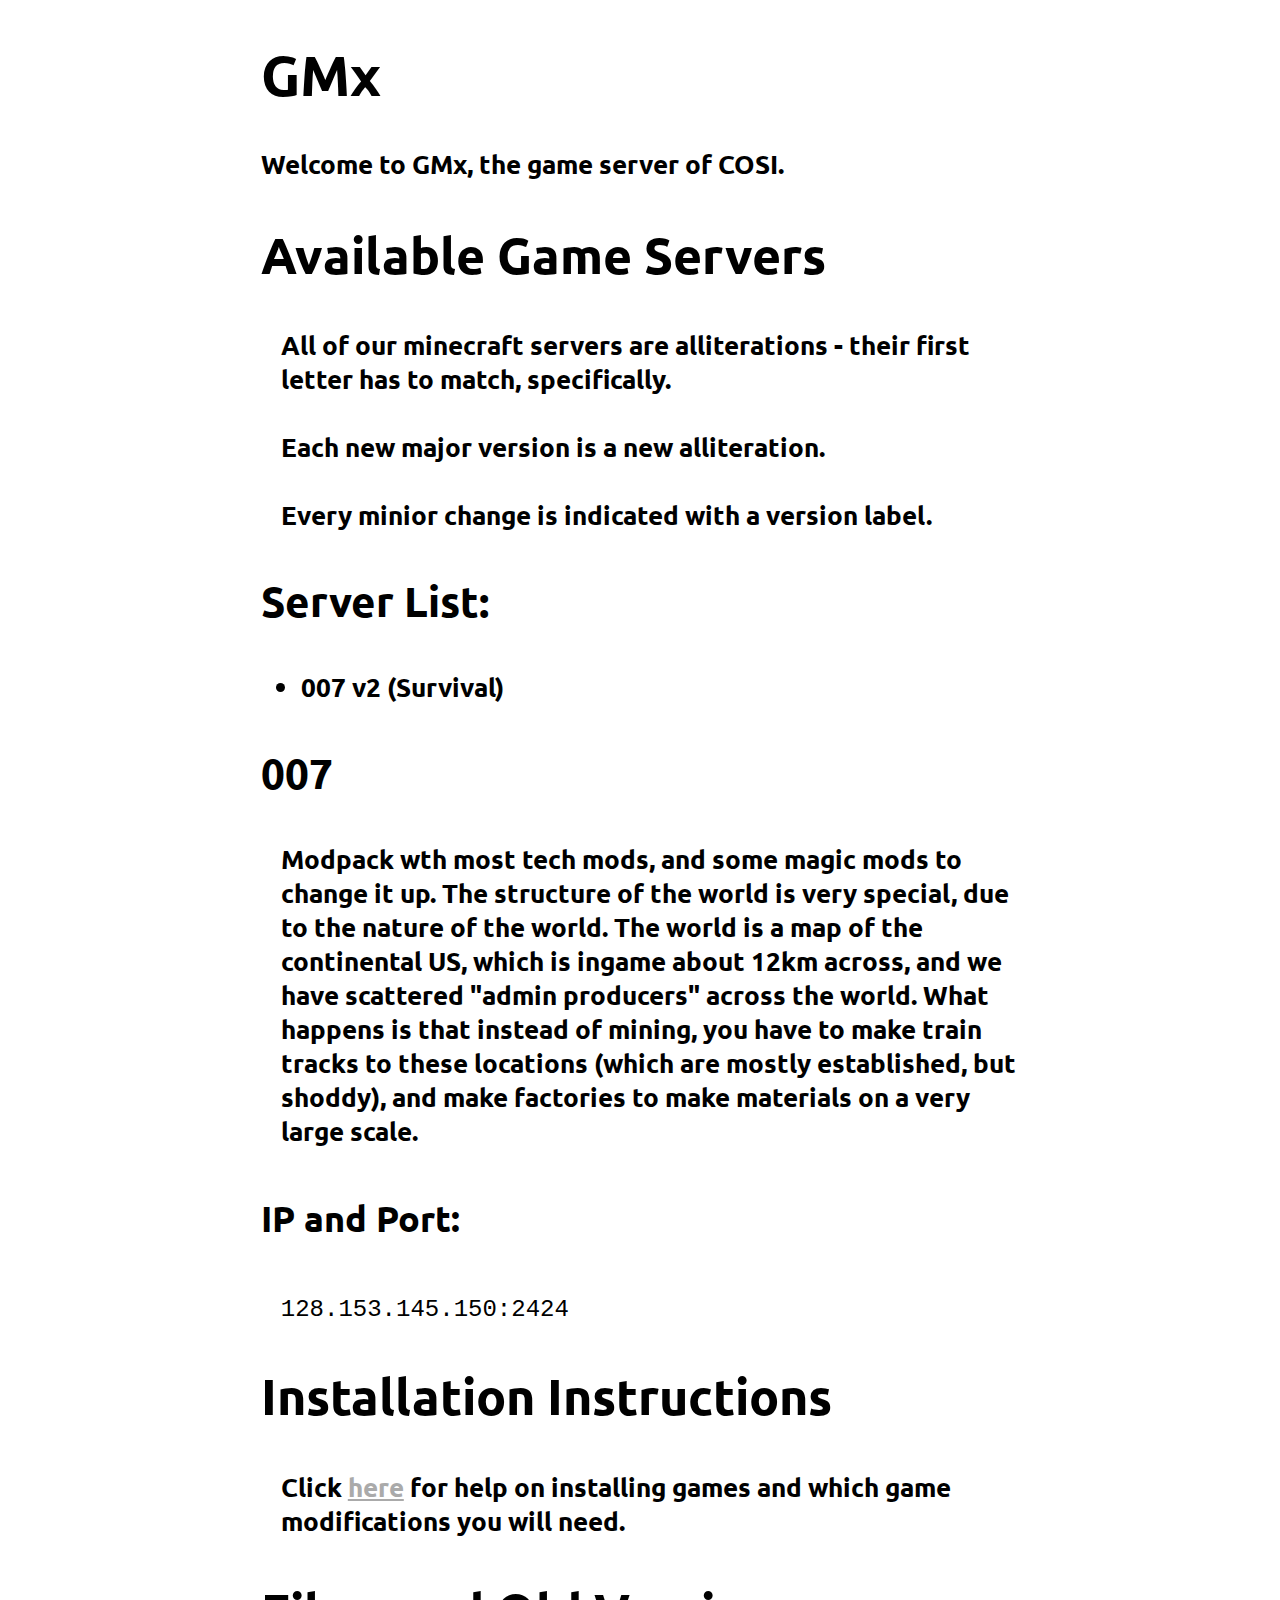
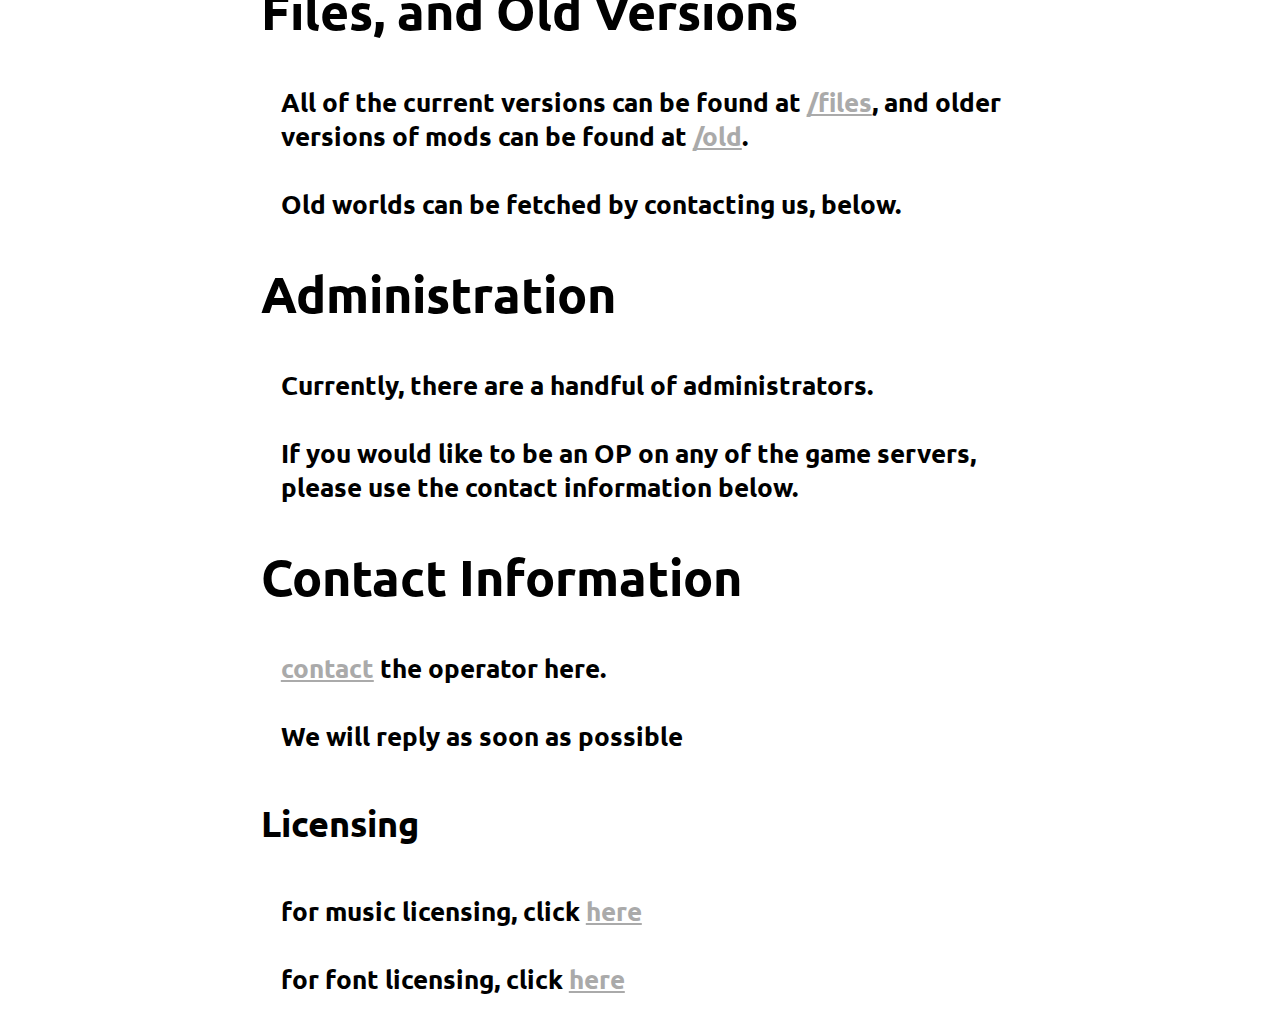
==== commit 7d300f3c: "pushing up 007" ====
--- a/index.html
+++ b/index.html
@@ -11,13 +11,12 @@
 
     <h1>GMx</h1>
     <p>
-      Welcome to GMx, the game server of COSI. This is where you come when you
-      have had a rough week and need somewhere to relax. <pre>:D</pre>
+      Welcome to GMx, the game server of COSI.
     </p>
 
     <h2>Available Game Servers</h2>
     <p class="indent">
-      All of our newer minecraft game servers are alliterations -
+      All of our minecraft servers are alliterations -
       their first letter has to match, specifically.
       <br/><br/>
       Each new major version is a new alliteration.
@@ -27,34 +26,15 @@
 
     <h3>Server List:</h3>
     <ul>
-      <li>Melancholy Manor v3 (Survival)</li>
-      <li>Lusty Lavender v4 (Creative)</li>
-      <li>Generous Gestures</li>
+      <li>007 v2 (Survival)</li>
     </ul>
 
-    <h3>Melanholy Manor v3</h3>
+    <h3>007</h3>
     <p class="indent">
-      Survival server, Spring 2018 pack.
-      <br/><br/>
-      NOTE: Please add the Minechem.cfg file to your config folder. It is for YOUR benefit, since otherwise the GUI will glitch out on YOUR client.
-    <h4>IP and Port for Survival:</h4>
-    <code class="indent">128.153.145.150:2424</code>
-
-    <h3>Lusty Lavender v4</h3>
-    <p class="indent">
-      Modpack with a rolling release schedule, where we put up a new updated pack often, with the same general mods. It's generally regarded as an Eln development server, and usually has a more recent development version of Eln installed.
-      <br/><br/>
-      NOTE: Please add the Minechem.cfg file to your config folder. It is for YOUR benefit, since otherwise the GUI will glitch out on YOUR client.
-    </p>
-    <h4>IP and Port for Creative:</h4>
-    <code class="indent">128.153.145.150:2323</code>
-
-    <h3>Generous Gestures</h3>
-    <p class="indent">
-      A TFC v1 Server - currently whiteliested, see contact information below.
+      Modpack wth most tech mods, and some magic mods to change it up. The structure of the world is very special, due to the nature of the world. The world is a map of the continental US, which is ingame about 12km across, and we have scattered "admin producers" across the world. What happens is that instead of mining, you have to make train tracks to these locations (which are mostly established, but shoddy), and make factories to make materials on a very large scale.
     <p class="indent">
     <h4>IP and Port:</h4>
-    <code class="indent">128.153.145.150:2525</code>
+    <code class="indent">128.153.145.150:2424</code>
 
     <h2>Installation Instructions</h2>
     <p class="indent">
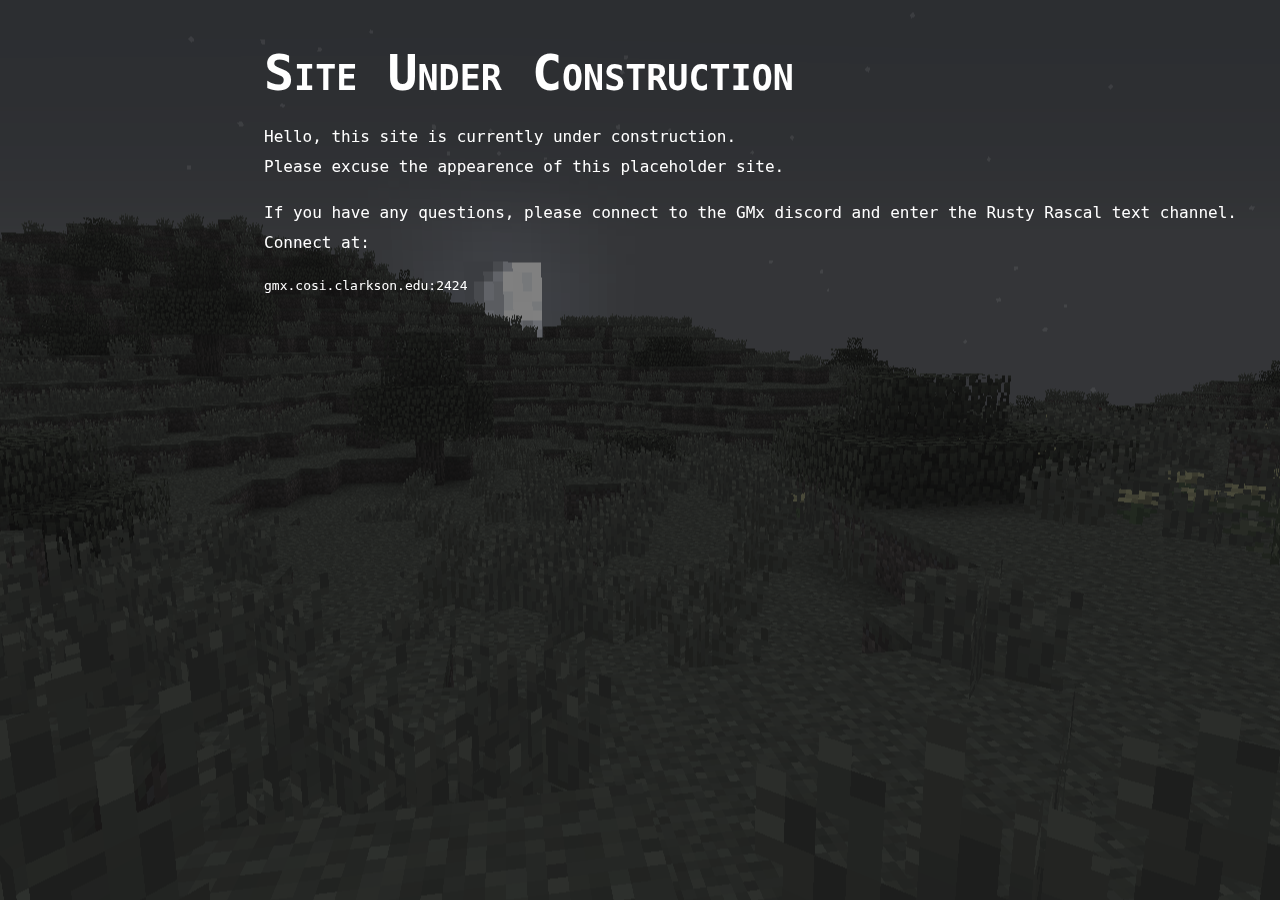
==== commit af3bca95: "updaing for rrv1 with current stuff from server" ====
--- a/index.html
+++ b/index.html
@@ -1,77 +1,21 @@
-<!DOCTYPE html>
 <html>
-<head>
-  <meta charset="utf-8">
-  <meta name="viewport" content="width=device-width, initial-scale=1.0">
-  <link rel="stylesheet" type="text/css" href="style.css">
-  <title>GMx</title>
-</head>
-<body>
-  <div class="content">
-
-    <h1>GMx</h1>
-    <p>
-      Welcome to GMx, the game server of COSI.
-    </p>
-
-    <h2>Available Game Servers</h2>
-    <p class="indent">
-      All of our minecraft servers are alliterations -
-      their first letter has to match, specifically.
-      <br/><br/>
-      Each new major version is a new alliteration.
-      <br/><br/>
-      Every minior change is indicated with a version label.
-    </p>
-
-    <h3>Server List:</h3>
-    <ul>
-      <li>007 v2 (Survival)</li>
-    </ul>
-
-    <h3>007</h3>
-    <p class="indent">
-      Modpack wth most tech mods, and some magic mods to change it up. The structure of the world is very special, due to the nature of the world. The world is a map of the continental US, which is ingame about 12km across, and we have scattered "admin producers" across the world. What happens is that instead of mining, you have to make train tracks to these locations (which are mostly established, but shoddy), and make factories to make materials on a very large scale.
-    <p class="indent">
-    <h4>IP and Port:</h4>
-    <code class="indent">128.153.145.150:2424</code>
-
-    <h2>Installation Instructions</h2>
-    <p class="indent">
-      Click <a href="install.html">here</a> for help on installing games and
-      which game modifications you will need.
-    </p>
-
-    <h2>Files, and Old Versions</h2>
-    <p class="indent">
-      All of the current versions can be found at <a href="/files">/files</a>,
-      and older versions of mods can be found at <a href="/old">/old</a>.
-      <br/><br/>
-      Old worlds can be fetched by contacting us, below.
-    </p>
-
-    <h2>Administration</h2>
-    <p class="indent">
-      Currently, there are a handful of administrators.
-      <br/><br/>
-      If you would like to be an OP on any of the game servers,
-      please use the contact information below.
-    </p>
-
-    <h2>Contact Information</h2>
-    <p class="indent">
-      <a href="mailto:jrddunbr@gmail.com">contact</a> the operator here.
-      <br/><br/>
-      We will reply as soon as possible
-    </p>
-
-    <h4>Licensing</h4>
-  	<p class="indent">
-      for music licensing, click <a href="music.html">here</a>
-      <br/><br/>
-      for font licensing, click <a href="font/">here</a>
-    </p>
-  </div>
-  <audio src="music/epic-song.mp3" style="display:hidden" autoplay loop></audio>
-</body>
+	<head>
+		<title>GMx Rusty Rascal</title>
+		<link rel="stylesheet" type="text/css" href="style.css">
+		<meta name=viewport content="width=device-width, initial-scale=1">
+		<meta charset="UTF-8">
+	</head>
+	<body>
+		<div id="bg"></div>
+		<h1>Site Under Construction</h1>
+		<p>
+		Hello, this site is currently under construction.
+		<br/>
+		Please excuse the appearence of this placeholder site.
+		</p>
+		If you have any questions, please connect to the GMx discord and enter the Rusty Rascal text channel.
+		<br/>
+		Connect at:
+		<pre>gmx.cosi.clarkson.edu:2424</pre>
+	</body>	
 </html>
--- a/style.css
+++ b/style.css
@@ -1,46 +1,37 @@
-@font-face {
-    font-family: gmx;
-    src: url(font/Ubuntu-B.ttf);
+html {
+  color: white;
+  font-family: "Lucida Console", Monaco, monospace;
+  margin-left: 20%;
+  margin-top: 50px;
+  line-height: 30px;
 }
 
-html {
-  background: #FFFFFF;
-  color: black;
-  font-family: "gmx", "Lucida Console", Monaco, monospace;
-  font-size: 26px;
+div#bg {
+  position: fixed;
+  display: block;
+  width: 100%;
+  height: 100%;
+  left: 0;
+  top: 0;
+  content="";
+  z-index: -1;
+  background: url("bg/2018-08-31_17.34.31.png") #222 no-repeat center center fixed;
+  filter: brightness(50%) grayscale(75%) contrast(90%);
 }
 
 h1 {
-  font-size: 56px;
+  font-variant: small-caps;
+  font-size: 50px;
 }
 
 h2 {
-  font-size: 50px;
+  font-size: 32px;
 }
 
 h3 {
-  font-size: 42px;
-}
-
-h4 {
-  font-size: 36px;
-}
-
-
-a, a.visited {
-  color: #AAAAAA;
-}
-
-code, pre {
-  font-family: "Lucida Console", Monaco, monospace;
   font-size: 24px;
 }
 
-.content {
-  margin-left: 20%;
-  margin-right: 20%;
+a, a.visited, b {
+  color: #ffa31a; /*#8fefff;*/
 }
-
-.indent {
-  margin-left: 20px;
-}
